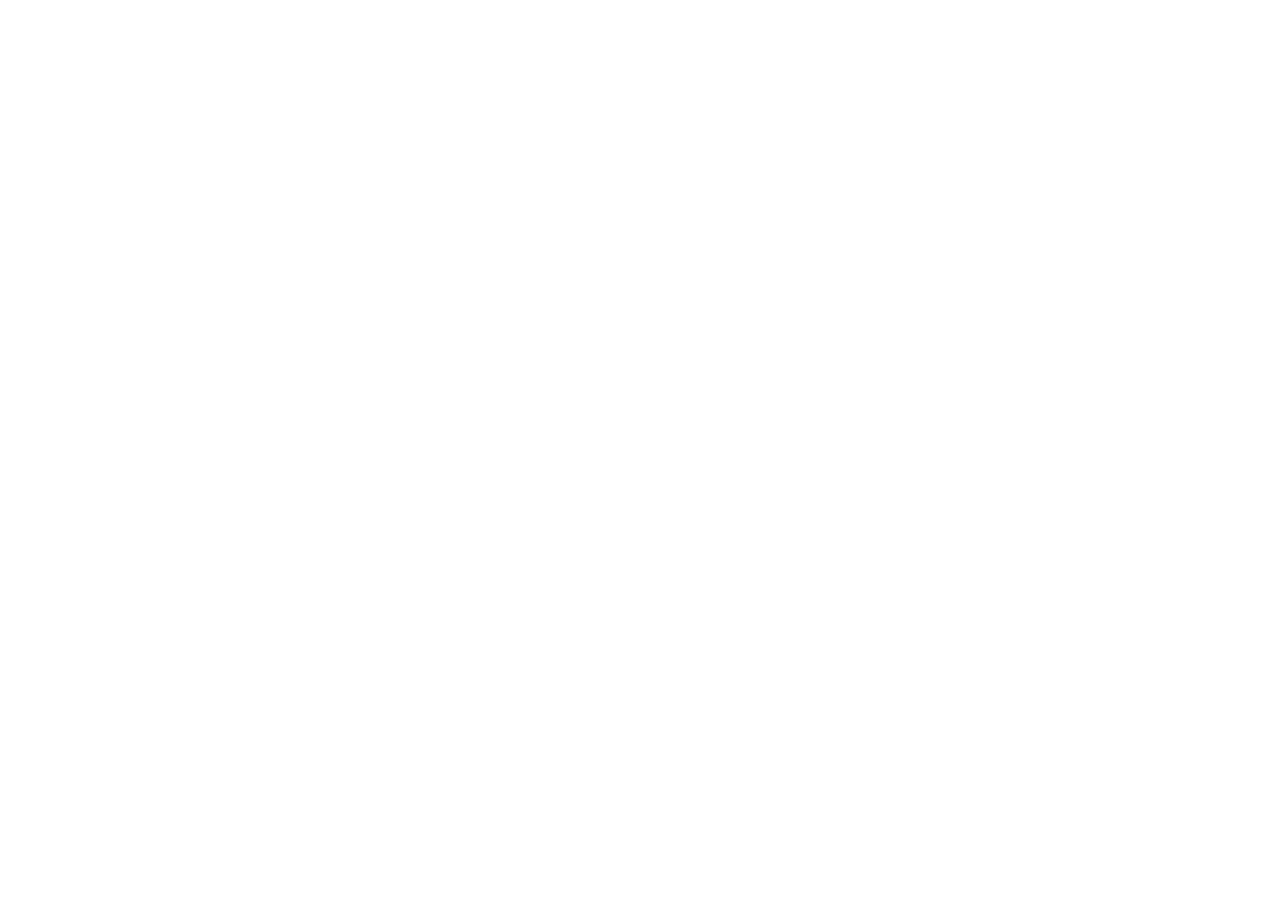
==== index.html @ b4daace6 "First commit" ====
<!DOCTYPE html>
<html lang="en">
<head>
    <meta charset="UTF-8">
    <title>Rabelo - Home</title>
    <style rel="stylesheets" type="text/css" src="public/stylesheets/style.css"></style>
</head>
<body>
    

    <script src="public/js/script.js"></script>
</body>
</html>
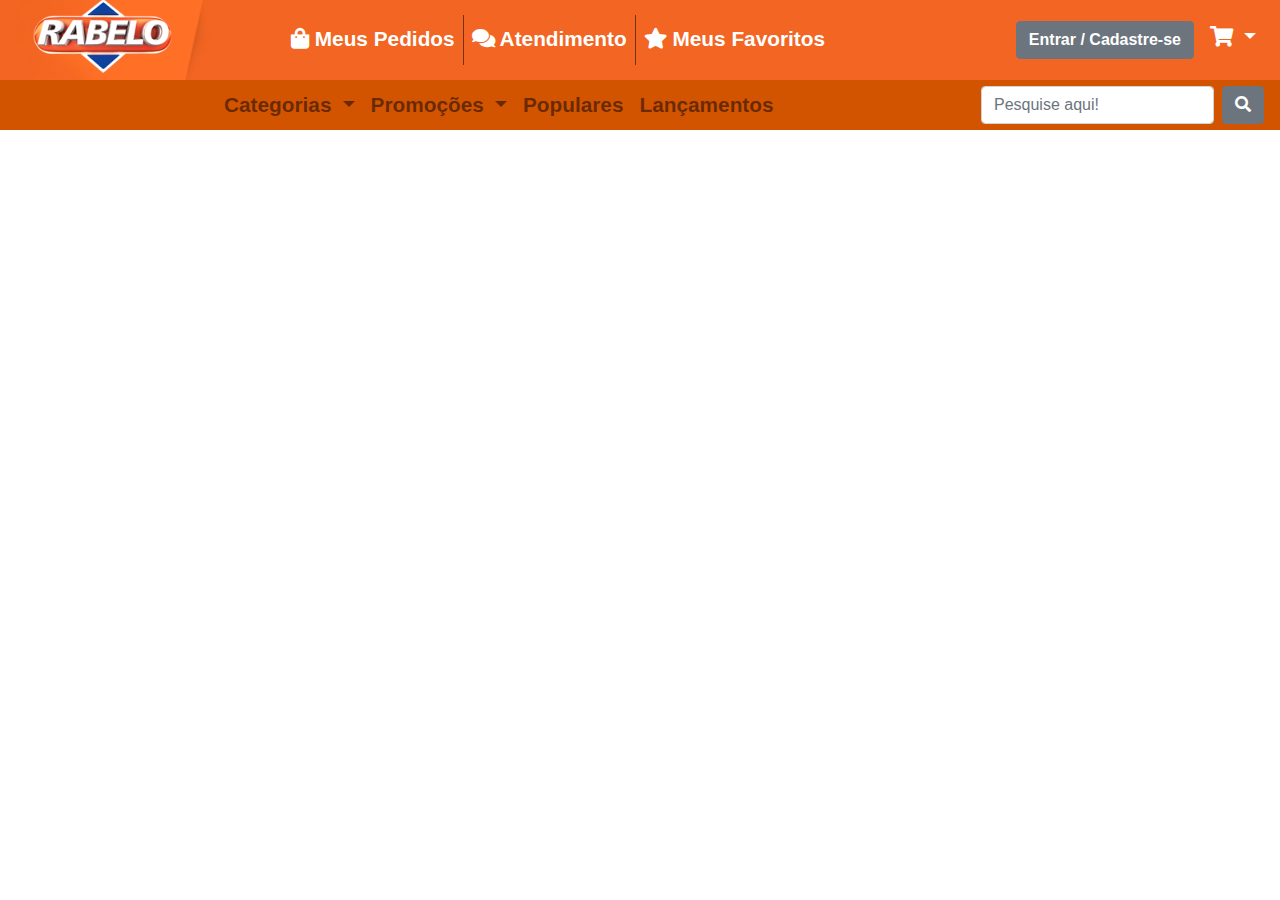
==== commit e7b7458c: "add header" ====
--- a/index.html
+++ b/index.html
@@ -1,13 +1,110 @@
 <!DOCTYPE html>
-<html lang="en">
+<html>
+
 <head>
-    <meta charset="UTF-8">
-    <title>Rabelo - Home</title>
-    <style rel="stylesheets" type="text/css" src="public/stylesheets/style.css"></style>
+  <meta charset="UTF-8">
+  <title>Rabelo</title>
+  <link rel="stylesheet" type="text/css" href="public/stylesheets/bootstrap.min.css" />
+  <link rel="stylesheet" type="text/css" href="public/stylesheets/style.css" />
+  <link href="public/images/awsome-icons/css/all.min.css" rel="stylesheet">
 </head>
+
 <body>
-    
 
-    <script src="public/js/script.js"></script>
+  <header>
+    <nav class="navbar navbar-expand-lg navbar-light rabelo-color">
+      <a class="navbar-brand" href="#"><img src="public/images/logo-rabelo.png" alt="Logo da Rabelo"
+          id="rabelo-logo"></a>
+      <button class="navbar-toggler" type="button" data-toggle="collapse" data-target="#navbarSupportedContent"
+        aria-controls="navbarSupportedContent" aria-expanded="false" aria-label="Toggle navigation">
+        <span class="navbar-toggler-icon"></span>
+      </button>
+
+      <div class="collapse navbar-collapse" id="navbarSupportedContent">
+        <ul class="navbar-nav mr-auto" id="header-nav-menu">
+          <li class="nav-item">
+            <a class="nav-link" href="#"><i class="fas fa-shopping-bag"></i> Meus Pedidos</a>
+          </li class="nav-item">
+          <div class="vertical-row"></div>
+          <li class="nav-item">
+            <a class="nav-link" href="#"><i class="fas fa-comments"></i> Atendimento</a>
+          </li>
+          <div class="vertical-row"></div>
+          <li class="nav-item">
+            <a class="nav-link" href="#"><i class="fas fa-star"></i> Meus Favoritos</a>
+          </li>
+        </ul>
+
+        <ul class="navbar-nav my-2 my-lg-0" id="header-nav-menu">
+          <li class="nav-item">
+            <a class="nav-link" href="#"><button type="button" class="btn btn-secondary"><b>Entrar /
+                  Cadastre-se</b></button></a>
+          </li>
+          <li class="nav-item dropdown">
+            <a class="nav-link dropdown-toggle" href="#" id="navbarDropdown" role="button" data-toggle="dropdown"
+              aria-haspopup="true" aria-expanded="false">
+              <i class="fas fa-shopping-cart"></i>
+            </a>
+            <div class="dropdown-menu p-4 text-muted dropdown-menu-lg-right" aria-labelledby="navbarDropdown"
+              id="cart-dropdown">
+              <p>Seu carrinho de compras está vazio!</p>
+            </div>
+          </li>
+          <li class="nav-item">
+          </li>
+        </ul>
+      </div>
+    </nav>
+
+    <nav class="navbar navbar-expand-lg navbar-light" id="sub-header">
+      <div class="collapse navbar-collapse" id="navbarSupportedContent">
+        <ul class="navbar-nav mr-auto">
+          <li class="nav-item">
+            <div id="space"></div>
+          </li>
+          <li class="nav-item dropdown">
+            <a class="nav-link dropdown-toggle" href="#" id="navbarDropdown" role="button" data-toggle="dropdown"
+              aria-haspopup="true" aria-expanded="false">
+              Categorias
+            </a>
+            <div class="dropdown-menu" aria-labelledby="navbarDropdown">
+              <a class="dropdown-item" href="#">Uma categoria</a>
+              <a class="dropdown-item" href="#">Outra categoria</a>
+              <a class="dropdown-item" href="#">Mais uma categoria</a>
+            </div>
+          </li>
+          <li class="nav-item dropdown">
+            <a class="nav-link dropdown-toggle" href="#" id="navbarDropdown" role="button" data-toggle="dropdown"
+              aria-haspopup="true" aria-expanded="false">
+              Promoções
+            </a>
+            <div class="dropdown-menu" aria-labelledby="navbarDropdown">
+              <a class="dropdown-item" href="#">Uma promoção</a>
+              <a class="dropdown-item" href="#">Outra promoção</a>
+              <a class="dropdown-item" href="#">Mais uma promoção</a>
+            </div>
+          </li>
+          <li class="nav-item">
+            <a href="#" class="nav-link">Populares</a>
+          </li>
+          <li class="nav-item">
+              <a href="#" class="nav-link">Lançamentos</a>
+          </li>
+          
+        </ul>
+        <form class="form-inline my-2 my-lg-0">
+          <input class="form-control mr-sm-2" type="search" placeholder="Pesquise aqui!" aria-label="Search">
+          <button class="btn btn-secondary my-2 my-sm-0" type="submit"><i class="fas fa-search"></i></button>
+        </form>
+      </div>
+    </nav>
+  </header>
+
+
+  <script src="public/js/jquery-3.4.1.min.js"></script>
+  <script src="public/js/popper.min.js"></script>
+  <script src="public/js/bootstrap.min.js"></script>
+  <script src="public/js/script.js"></script>
 </body>
+
 </html>--- a/public/stylesheets/style.css
+++ b/public/stylesheets/style.css
@@ -0,0 +1,40 @@
+.rabelo-color {
+    background-color: #F26522;
+}
+
+header nav {
+    height: 80px;
+}
+
+#sub-header {
+    height: 50px;
+    background-color: #D35400;
+}
+
+#rabelo-logo {
+    height: 80%;;
+    width: 80%;
+}
+
+header nav div ul li a {
+    font-size: 130%;
+    font-weight: bold;
+}
+
+#header-nav-menu li a, #header-nav-menu li i {
+    color: #ffffff;
+}
+
+.vertical-row {
+    height: 50px; /*Altura da linha*/
+    border-left: 1px solid #000000; /* Tamanho da linha.*/
+    opacity: 0.5;
+}
+
+#cart-dropdown {
+    width: 300%;
+}
+
+#space {
+    width: 200px;
+}--- a/public/images/awsome-icons/css/all.min.css
+++ b/public/images/awsome-icons/css/all.min.css
@@ -0,0 +1,5 @@
+/*!
+ * Font Awesome Free 5.8.2 by @fontawesome - https://fontawesome.com
+ * License - https://fontawesome.com/license/free (Icons: CC BY 4.0, Fonts: SIL OFL 1.1, Code: MIT License)
+ */
+.fa,.fab,.fal,.far,.fas{-moz-osx-font-smoothing:grayscale;-webkit-font-smoothing:antialiased;display:inline-block;font-style:normal;font-variant:normal;text-rendering:auto;line-height:1}.fa-lg{font-size:1.33333em;line-height:.75em;vertical-align:-.0667em}.fa-xs{font-size:.75em}.fa-sm{font-size:.875em}.fa-1x{font-size:1em}.fa-2x{font-size:2em}.fa-3x{font-size:3em}.fa-4x{font-size:4em}.fa-5x{font-size:5em}.fa-6x{font-size:6em}.fa-7x{font-size:7em}.fa-8x{font-size:8em}.fa-9x{font-size:9em}.fa-10x{font-size:10em}.fa-fw{text-align:center;width:1.25em}.fa-ul{list-style-type:none;margin-left:2.5em;padding-left:0}.fa-ul>li{position:relative}.fa-li{left:-2em;position:absolute;text-align:center;width:2em;line-height:inherit}.fa-border{border:.08em solid #eee;border-radius:.1em;padding:.2em .25em .15em}.fa-pull-left{float:left}.fa-pull-right{float:right}.fa.fa-pull-left,.fab.fa-pull-left,.fal.fa-pull-left,.far.fa-pull-left,.fas.fa-pull-left{margin-right:.3em}.fa.fa-pull-right,.fab.fa-pull-right,.fal.fa-pull-right,.far.fa-pull-right,.fas.fa-pull-right{margin-left:.3em}.fa-spin{animation:fa-spin 2s infinite linear}.fa-pulse{animation:fa-spin 1s infinite steps(8)}@keyframes fa-spin{0%{transform:rotate(0deg)}to{transform:rotate(1turn)}}.fa-rotate-90{-ms-filter:"progid:DXImageTransform.Microsoft.BasicImage(rotation=1)";transform:rotate(90deg)}.fa-rotate-180{-ms-filter:"progid:DXImageTransform.Microsoft.BasicImage(rotation=2)";transform:rotate(180deg)}.fa-rotate-270{-ms-filter:"progid:DXImageTransform.Microsoft.BasicImage(rotation=3)";transform:rotate(270deg)}.fa-flip-horizontal{-ms-filter:"progid:DXImageTransform.Microsoft.BasicImage(rotation=0, mirror=1)";transform:scaleX(-1)}.fa-flip-vertical{transform:scaleY(-1)}.fa-flip-both,.fa-flip-horizontal.fa-flip-vertical,.fa-flip-vertical{-ms-filter:"progid:DXImageTransform.Microsoft.BasicImage(rotation=2, mirror=1)"}.fa-flip-both,.fa-flip-horizontal.fa-flip-vertical{transform:scale(-1)}:root .fa-flip-both,:root .fa-flip-horizontal,:root .fa-flip-vertical,:root .fa-rotate-90,:root .fa-rotate-180,:root .fa-rotate-270{filter:none}.fa-stack{display:inline-block;height:2em;line-height:2em;position:relative;vertical-align:middle;width:2.5em}.fa-stack-1x,.fa-stack-2x{left:0;position:absolute;text-align:center;width:100%}.fa-stack-1x{line-height:inherit}.fa-stack-2x{font-size:2em}.fa-inverse{color:#fff}.fa-500px:before{content:"\f26e"}.fa-accessible-icon:before{content:"\f368"}.fa-accusoft:before{content:"\f369"}.fa-acquisitions-incorporated:before{content:"\f6af"}.fa-ad:before{content:"\f641"}.fa-address-book:before{content:"\f2b9"}.fa-address-card:before{content:"\f2bb"}.fa-adjust:before{content:"\f042"}.fa-adn:before{content:"\f170"}.fa-adobe:before{content:"\f778"}.fa-adversal:before{content:"\f36a"}.fa-affiliatetheme:before{content:"\f36b"}.fa-air-freshener:before{content:"\f5d0"}.fa-airbnb:before{content:"\f834"}.fa-algolia:before{content:"\f36c"}.fa-align-center:before{content:"\f037"}.fa-align-justify:before{content:"\f039"}.fa-align-left:before{content:"\f036"}.fa-align-right:before{content:"\f038"}.fa-alipay:before{content:"\f642"}.fa-allergies:before{content:"\f461"}.fa-amazon:before{content:"\f270"}.fa-amazon-pay:before{content:"\f42c"}.fa-ambulance:before{content:"\f0f9"}.fa-american-sign-language-interpreting:before{content:"\f2a3"}.fa-amilia:before{content:"\f36d"}.fa-anchor:before{content:"\f13d"}.fa-android:before{content:"\f17b"}.fa-angellist:before{content:"\f209"}.fa-angle-double-down:before{content:"\f103"}.fa-angle-double-left:before{content:"\f100"}.fa-angle-double-right:before{content:"\f101"}.fa-angle-double-up:before{content:"\f102"}.fa-angle-down:before{content:"\f107"}.fa-angle-left:before{content:"\f104"}.fa-angle-right:before{content:"\f105"}.fa-angle-up:before{content:"\f106"}.fa-angry:before{content:"\f556"}.fa-angrycreative:before{content:"\f36e"}.fa-angular:before{content:"\f420"}.fa-ankh:before{content:"\f644"}.fa-app-store:before{content:"\f36f"}.fa-app-store-ios:before{content:"\f370"}.fa-apper:before{content:"\f371"}.fa-apple:before{content:"\f179"}.fa-apple-alt:before{content:"\f5d1"}.fa-apple-pay:before{content:"\f415"}.fa-archive:before{content:"\f187"}.fa-archway:before{content:"\f557"}.fa-arrow-alt-circle-down:before{content:"\f358"}.fa-arrow-alt-circle-left:before{content:"\f359"}.fa-arrow-alt-circle-right:before{content:"\f35a"}.fa-arrow-alt-circle-up:before{content:"\f35b"}.fa-arrow-circle-down:before{content:"\f0ab"}.fa-arrow-circle-left:before{content:"\f0a8"}.fa-arrow-circle-right:before{content:"\f0a9"}.fa-arrow-circle-up:before{content:"\f0aa"}.fa-arrow-down:before{content:"\f063"}.fa-arrow-left:before{content:"\f060"}.fa-arrow-right:before{content:"\f061"}.fa-arrow-up:before{content:"\f062"}.fa-arrows-alt:before{content:"\f0b2"}.fa-arrows-alt-h:before{content:"\f337"}.fa-arrows-alt-v:before{content:"\f338"}.fa-artstation:before{content:"\f77a"}.fa-assistive-listening-systems:before{content:"\f2a2"}.fa-asterisk:before{content:"\f069"}.fa-asymmetrik:before{content:"\f372"}.fa-at:before{content:"\f1fa"}.fa-atlas:before{content:"\f558"}.fa-atlassian:before{content:"\f77b"}.fa-atom:before{content:"\f5d2"}.fa-audible:before{content:"\f373"}.fa-audio-description:before{content:"\f29e"}.fa-autoprefixer:before{content:"\f41c"}.fa-avianex:before{content:"\f374"}.fa-aviato:before{content:"\f421"}.fa-award:before{content:"\f559"}.fa-aws:before{content:"\f375"}.fa-baby:before{content:"\f77c"}.fa-baby-carriage:before{content:"\f77d"}.fa-backspace:before{content:"\f55a"}.fa-backward:before{content:"\f04a"}.fa-bacon:before{content:"\f7e5"}.fa-balance-scale:before{content:"\f24e"}.fa-ban:before{content:"\f05e"}.fa-band-aid:before{content:"\f462"}.fa-bandcamp:before{content:"\f2d5"}.fa-barcode:before{content:"\f02a"}.fa-bars:before{content:"\f0c9"}.fa-baseball-ball:before{content:"\f433"}.fa-basketball-ball:before{content:"\f434"}.fa-bath:before{content:"\f2cd"}.fa-battery-empty:before{content:"\f244"}.fa-battery-full:before{content:"\f240"}.fa-battery-half:before{content:"\f242"}.fa-battery-quarter:before{content:"\f243"}.fa-battery-three-quarters:before{content:"\f241"}.fa-battle-net:before{content:"\f835"}.fa-bed:before{content:"\f236"}.fa-beer:before{content:"\f0fc"}.fa-behance:before{content:"\f1b4"}.fa-behance-square:before{content:"\f1b5"}.fa-bell:before{content:"\f0f3"}.fa-bell-slash:before{content:"\f1f6"}.fa-bezier-curve:before{content:"\f55b"}.fa-bible:before{content:"\f647"}.fa-bicycle:before{content:"\f206"}.fa-bimobject:before{content:"\f378"}.fa-binoculars:before{content:"\f1e5"}.fa-biohazard:before{content:"\f780"}.fa-birthday-cake:before{content:"\f1fd"}.fa-bitbucket:before{content:"\f171"}.fa-bitcoin:before{content:"\f379"}.fa-bity:before{content:"\f37a"}.fa-black-tie:before{content:"\f27e"}.fa-blackberry:before{content:"\f37b"}.fa-blender:before{content:"\f517"}.fa-blender-phone:before{content:"\f6b6"}.fa-blind:before{content:"\f29d"}.fa-blog:before{content:"\f781"}.fa-blogger:before{content:"\f37c"}.fa-blogger-b:before{content:"\f37d"}.fa-bluetooth:before{content:"\f293"}.fa-bluetooth-b:before{content:"\f294"}.fa-bold:before{content:"\f032"}.fa-bolt:before{content:"\f0e7"}.fa-bomb:before{content:"\f1e2"}.fa-bone:before{content:"\f5d7"}.fa-bong:before{content:"\f55c"}.fa-book:before{content:"\f02d"}.fa-book-dead:before{content:"\f6b7"}.fa-book-medical:before{content:"\f7e6"}.fa-book-open:before{content:"\f518"}.fa-book-reader:before{content:"\f5da"}.fa-bookmark:before{content:"\f02e"}.fa-bootstrap:before{content:"\f836"}.fa-bowling-ball:before{content:"\f436"}.fa-box:before{content:"\f466"}.fa-box-open:before{content:"\f49e"}.fa-boxes:before{content:"\f468"}.fa-braille:before{content:"\f2a1"}.fa-brain:before{content:"\f5dc"}.fa-bread-slice:before{content:"\f7ec"}.fa-briefcase:before{content:"\f0b1"}.fa-briefcase-medical:before{content:"\f469"}.fa-broadcast-tower:before{content:"\f519"}.fa-broom:before{content:"\f51a"}.fa-brush:before{content:"\f55d"}.fa-btc:before{content:"\f15a"}.fa-buffer:before{content:"\f837"}.fa-bug:before{content:"\f188"}.fa-building:before{content:"\f1ad"}.fa-bullhorn:before{content:"\f0a1"}.fa-bullseye:before{content:"\f140"}.fa-burn:before{content:"\f46a"}.fa-buromobelexperte:before{content:"\f37f"}.fa-bus:before{content:"\f207"}.fa-bus-alt:before{content:"\f55e"}.fa-business-time:before{content:"\f64a"}.fa-buysellads:before{content:"\f20d"}.fa-calculator:before{content:"\f1ec"}.fa-calendar:before{content:"\f133"}.fa-calendar-alt:before{content:"\f073"}.fa-calendar-check:before{content:"\f274"}.fa-calendar-day:before{content:"\f783"}.fa-calendar-minus:before{content:"\f272"}.fa-calendar-plus:before{content:"\f271"}.fa-calendar-times:before{content:"\f273"}.fa-calendar-week:before{content:"\f784"}.fa-camera:before{content:"\f030"}.fa-camera-retro:before{content:"\f083"}.fa-campground:before{content:"\f6bb"}.fa-canadian-maple-leaf:before{content:"\f785"}.fa-candy-cane:before{content:"\f786"}.fa-cannabis:before{content:"\f55f"}.fa-capsules:before{content:"\f46b"}.fa-car:before{content:"\f1b9"}.fa-car-alt:before{content:"\f5de"}.fa-car-battery:before{content:"\f5df"}.fa-car-crash:before{content:"\f5e1"}.fa-car-side:before{content:"\f5e4"}.fa-caret-down:before{content:"\f0d7"}.fa-caret-left:before{content:"\f0d9"}.fa-caret-right:before{content:"\f0da"}.fa-caret-square-down:before{content:"\f150"}.fa-caret-square-left:before{content:"\f191"}.fa-caret-square-right:before{content:"\f152"}.fa-caret-square-up:before{content:"\f151"}.fa-caret-up:before{content:"\f0d8"}.fa-carrot:before{content:"\f787"}.fa-cart-arrow-down:before{content:"\f218"}.fa-cart-plus:before{content:"\f217"}.fa-cash-register:before{content:"\f788"}.fa-cat:before{content:"\f6be"}.fa-cc-amazon-pay:before{content:"\f42d"}.fa-cc-amex:before{content:"\f1f3"}.fa-cc-apple-pay:before{content:"\f416"}.fa-cc-diners-club:before{content:"\f24c"}.fa-cc-discover:before{content:"\f1f2"}.fa-cc-jcb:before{content:"\f24b"}.fa-cc-mastercard:before{content:"\f1f1"}.fa-cc-paypal:before{content:"\f1f4"}.fa-cc-stripe:before{content:"\f1f5"}.fa-cc-visa:before{content:"\f1f0"}.fa-centercode:before{content:"\f380"}.fa-centos:before{content:"\f789"}.fa-certificate:before{content:"\f0a3"}.fa-chair:before{content:"\f6c0"}.fa-chalkboard:before{content:"\f51b"}.fa-chalkboard-teacher:before{content:"\f51c"}.fa-charging-station:before{content:"\f5e7"}.fa-chart-area:before{content:"\f1fe"}.fa-chart-bar:before{content:"\f080"}.fa-chart-line:before{content:"\f201"}.fa-chart-pie:before{content:"\f200"}.fa-check:before{content:"\f00c"}.fa-check-circle:before{content:"\f058"}.fa-check-double:before{content:"\f560"}.fa-check-square:before{content:"\f14a"}.fa-cheese:before{content:"\f7ef"}.fa-chess:before{content:"\f439"}.fa-chess-bishop:before{content:"\f43a"}.fa-chess-board:before{content:"\f43c"}.fa-chess-king:before{content:"\f43f"}.fa-chess-knight:before{content:"\f441"}.fa-chess-pawn:before{content:"\f443"}.fa-chess-queen:before{content:"\f445"}.fa-chess-rook:before{content:"\f447"}.fa-chevron-circle-down:before{content:"\f13a"}.fa-chevron-circle-left:before{content:"\f137"}.fa-chevron-circle-right:before{content:"\f138"}.fa-chevron-circle-up:before{content:"\f139"}.fa-chevron-down:before{content:"\f078"}.fa-chevron-left:before{content:"\f053"}.fa-chevron-right:before{content:"\f054"}.fa-chevron-up:before{content:"\f077"}.fa-child:before{content:"\f1ae"}.fa-chrome:before{content:"\f268"}.fa-chromecast:before{content:"\f838"}.fa-church:before{content:"\f51d"}.fa-circle:before{content:"\f111"}.fa-circle-notch:before{content:"\f1ce"}.fa-city:before{content:"\f64f"}.fa-clinic-medical:before{content:"\f7f2"}.fa-clipboard:before{content:"\f328"}.fa-clipboard-check:before{content:"\f46c"}.fa-clipboard-list:before{content:"\f46d"}.fa-clock:before{content:"\f017"}.fa-clone:before{content:"\f24d"}.fa-closed-captioning:before{content:"\f20a"}.fa-cloud:before{content:"\f0c2"}.fa-cloud-download-alt:before{content:"\f381"}.fa-cloud-meatball:before{content:"\f73b"}.fa-cloud-moon:before{content:"\f6c3"}.fa-cloud-moon-rain:before{content:"\f73c"}.fa-cloud-rain:before{content:"\f73d"}.fa-cloud-showers-heavy:before{content:"\f740"}.fa-cloud-sun:before{content:"\f6c4"}.fa-cloud-sun-rain:before{content:"\f743"}.fa-cloud-upload-alt:before{content:"\f382"}.fa-cloudscale:before{content:"\f383"}.fa-cloudsmith:before{content:"\f384"}.fa-cloudversify:before{content:"\f385"}.fa-cocktail:before{content:"\f561"}.fa-code:before{content:"\f121"}.fa-code-branch:before{content:"\f126"}.fa-codepen:before{content:"\f1cb"}.fa-codiepie:before{content:"\f284"}.fa-coffee:before{content:"\f0f4"}.fa-cog:before{content:"\f013"}.fa-cogs:before{content:"\f085"}.fa-coins:before{content:"\f51e"}.fa-columns:before{content:"\f0db"}.fa-comment:before{content:"\f075"}.fa-comment-alt:before{content:"\f27a"}.fa-comment-dollar:before{content:"\f651"}.fa-comment-dots:before{content:"\f4ad"}.fa-comment-medical:before{content:"\f7f5"}.fa-comment-slash:before{content:"\f4b3"}.fa-comments:before{content:"\f086"}.fa-comments-dollar:before{content:"\f653"}.fa-compact-disc:before{content:"\f51f"}.fa-compass:before{content:"\f14e"}.fa-compress:before{content:"\f066"}.fa-compress-arrows-alt:before{content:"\f78c"}.fa-concierge-bell:before{content:"\f562"}.fa-confluence:before{content:"\f78d"}.fa-connectdevelop:before{content:"\f20e"}.fa-contao:before{content:"\f26d"}.fa-cookie:before{content:"\f563"}.fa-cookie-bite:before{content:"\f564"}.fa-copy:before{content:"\f0c5"}.fa-copyright:before{content:"\f1f9"}.fa-couch:before{content:"\f4b8"}.fa-cpanel:before{content:"\f388"}.fa-creative-commons:before{content:"\f25e"}.fa-creative-commons-by:before{content:"\f4e7"}.fa-creative-commons-nc:before{content:"\f4e8"}.fa-creative-commons-nc-eu:before{content:"\f4e9"}.fa-creative-commons-nc-jp:before{content:"\f4ea"}.fa-creative-commons-nd:before{content:"\f4eb"}.fa-creative-commons-pd:before{content:"\f4ec"}.fa-creative-commons-pd-alt:before{content:"\f4ed"}.fa-creative-commons-remix:before{content:"\f4ee"}.fa-creative-commons-sa:before{content:"\f4ef"}.fa-creative-commons-sampling:before{content:"\f4f0"}.fa-creative-commons-sampling-plus:before{content:"\f4f1"}.fa-creative-commons-share:before{content:"\f4f2"}.fa-creative-commons-zero:before{content:"\f4f3"}.fa-credit-card:before{content:"\f09d"}.fa-critical-role:before{content:"\f6c9"}.fa-crop:before{content:"\f125"}.fa-crop-alt:before{content:"\f565"}.fa-cross:before{content:"\f654"}.fa-crosshairs:before{content:"\f05b"}.fa-crow:before{content:"\f520"}.fa-crown:before{content:"\f521"}.fa-crutch:before{content:"\f7f7"}.fa-css3:before{content:"\f13c"}.fa-css3-alt:before{content:"\f38b"}.fa-cube:before{content:"\f1b2"}.fa-cubes:before{content:"\f1b3"}.fa-cut:before{content:"\f0c4"}.fa-cuttlefish:before{content:"\f38c"}.fa-d-and-d:before{content:"\f38d"}.fa-d-and-d-beyond:before{content:"\f6ca"}.fa-dashcube:before{content:"\f210"}.fa-database:before{content:"\f1c0"}.fa-deaf:before{content:"\f2a4"}.fa-delicious:before{content:"\f1a5"}.fa-democrat:before{content:"\f747"}.fa-deploydog:before{content:"\f38e"}.fa-deskpro:before{content:"\f38f"}.fa-desktop:before{content:"\f108"}.fa-dev:before{content:"\f6cc"}.fa-deviantart:before{content:"\f1bd"}.fa-dharmachakra:before{content:"\f655"}.fa-dhl:before{content:"\f790"}.fa-diagnoses:before{content:"\f470"}.fa-diaspora:before{content:"\f791"}.fa-dice:before{content:"\f522"}.fa-dice-d20:before{content:"\f6cf"}.fa-dice-d6:before{content:"\f6d1"}.fa-dice-five:before{content:"\f523"}.fa-dice-four:before{content:"\f524"}.fa-dice-one:before{content:"\f525"}.fa-dice-six:before{content:"\f526"}.fa-dice-three:before{content:"\f527"}.fa-dice-two:before{content:"\f528"}.fa-digg:before{content:"\f1a6"}.fa-digital-ocean:before{content:"\f391"}.fa-digital-tachograph:before{content:"\f566"}.fa-directions:before{content:"\f5eb"}.fa-discord:before{content:"\f392"}.fa-discourse:before{content:"\f393"}.fa-divide:before{content:"\f529"}.fa-dizzy:before{content:"\f567"}.fa-dna:before{content:"\f471"}.fa-dochub:before{content:"\f394"}.fa-docker:before{content:"\f395"}.fa-dog:before{content:"\f6d3"}.fa-dollar-sign:before{content:"\f155"}.fa-dolly:before{content:"\f472"}.fa-dolly-flatbed:before{content:"\f474"}.fa-donate:before{content:"\f4b9"}.fa-door-closed:before{content:"\f52a"}.fa-door-open:before{content:"\f52b"}.fa-dot-circle:before{content:"\f192"}.fa-dove:before{content:"\f4ba"}.fa-download:before{content:"\f019"}.fa-draft2digital:before{content:"\f396"}.fa-drafting-compass:before{content:"\f568"}.fa-dragon:before{content:"\f6d5"}.fa-draw-polygon:before{content:"\f5ee"}.fa-dribbble:before{content:"\f17d"}.fa-dribbble-square:before{content:"\f397"}.fa-dropbox:before{content:"\f16b"}.fa-drum:before{content:"\f569"}.fa-drum-steelpan:before{content:"\f56a"}.fa-drumstick-bite:before{content:"\f6d7"}.fa-drupal:before{content:"\f1a9"}.fa-dumbbell:before{content:"\f44b"}.fa-dumpster:before{content:"\f793"}.fa-dumpster-fire:before{content:"\f794"}.fa-dungeon:before{content:"\f6d9"}.fa-dyalog:before{content:"\f399"}.fa-earlybirds:before{content:"\f39a"}.fa-ebay:before{content:"\f4f4"}.fa-edge:before{content:"\f282"}.fa-edit:before{content:"\f044"}.fa-egg:before{content:"\f7fb"}.fa-eject:before{content:"\f052"}.fa-elementor:before{content:"\f430"}.fa-ellipsis-h:before{content:"\f141"}.fa-ellipsis-v:before{content:"\f142"}.fa-ello:before{content:"\f5f1"}.fa-ember:before{content:"\f423"}.fa-empire:before{content:"\f1d1"}.fa-envelope:before{content:"\f0e0"}.fa-envelope-open:before{content:"\f2b6"}.fa-envelope-open-text:before{content:"\f658"}.fa-envelope-square:before{content:"\f199"}.fa-envira:before{content:"\f299"}.fa-equals:before{content:"\f52c"}.fa-eraser:before{content:"\f12d"}.fa-erlang:before{content:"\f39d"}.fa-ethereum:before{content:"\f42e"}.fa-ethernet:before{content:"\f796"}.fa-etsy:before{content:"\f2d7"}.fa-euro-sign:before{content:"\f153"}.fa-evernote:before{content:"\f839"}.fa-exchange-alt:before{content:"\f362"}.fa-exclamation:before{content:"\f12a"}.fa-exclamation-circle:before{content:"\f06a"}.fa-exclamation-triangle:before{content:"\f071"}.fa-expand:before{content:"\f065"}.fa-expand-arrows-alt:before{content:"\f31e"}.fa-expeditedssl:before{content:"\f23e"}.fa-external-link-alt:before{content:"\f35d"}.fa-external-link-square-alt:before{content:"\f360"}.fa-eye:before{content:"\f06e"}.fa-eye-dropper:before{content:"\f1fb"}.fa-eye-slash:before{content:"\f070"}.fa-facebook:before{content:"\f09a"}.fa-facebook-f:before{content:"\f39e"}.fa-facebook-messenger:before{content:"\f39f"}.fa-facebook-square:before{content:"\f082"}.fa-fantasy-flight-games:before{content:"\f6dc"}.fa-fast-backward:before{content:"\f049"}.fa-fast-forward:before{content:"\f050"}.fa-fax:before{content:"\f1ac"}.fa-feather:before{content:"\f52d"}.fa-feather-alt:before{content:"\f56b"}.fa-fedex:before{content:"\f797"}.fa-fedora:before{content:"\f798"}.fa-female:before{content:"\f182"}.fa-fighter-jet:before{content:"\f0fb"}.fa-figma:before{content:"\f799"}.fa-file:before{content:"\f15b"}.fa-file-alt:before{content:"\f15c"}.fa-file-archive:before{content:"\f1c6"}.fa-file-audio:before{content:"\f1c7"}.fa-file-code:before{content:"\f1c9"}.fa-file-contract:before{content:"\f56c"}.fa-file-csv:before{content:"\f6dd"}.fa-file-download:before{content:"\f56d"}.fa-file-excel:before{content:"\f1c3"}.fa-file-export:before{content:"\f56e"}.fa-file-image:before{content:"\f1c5"}.fa-file-import:before{content:"\f56f"}.fa-file-invoice:before{content:"\f570"}.fa-file-invoice-dollar:before{content:"\f571"}.fa-file-medical:before{content:"\f477"}.fa-file-medical-alt:before{content:"\f478"}.fa-file-pdf:before{content:"\f1c1"}.fa-file-powerpoint:before{content:"\f1c4"}.fa-file-prescription:before{content:"\f572"}.fa-file-signature:before{content:"\f573"}.fa-file-upload:before{content:"\f574"}.fa-file-video:before{content:"\f1c8"}.fa-file-word:before{content:"\f1c2"}.fa-fill:before{content:"\f575"}.fa-fill-drip:before{content:"\f576"}.fa-film:before{content:"\f008"}.fa-filter:before{content:"\f0b0"}.fa-fingerprint:before{content:"\f577"}.fa-fire:before{content:"\f06d"}.fa-fire-alt:before{content:"\f7e4"}.fa-fire-extinguisher:before{content:"\f134"}.fa-firefox:before{content:"\f269"}.fa-first-aid:before{content:"\f479"}.fa-first-order:before{content:"\f2b0"}.fa-first-order-alt:before{content:"\f50a"}.fa-firstdraft:before{content:"\f3a1"}.fa-fish:before{content:"\f578"}.fa-fist-raised:before{content:"\f6de"}.fa-flag:before{content:"\f024"}.fa-flag-checkered:before{content:"\f11e"}.fa-flag-usa:before{content:"\f74d"}.fa-flask:before{content:"\f0c3"}.fa-flickr:before{content:"\f16e"}.fa-flipboard:before{content:"\f44d"}.fa-flushed:before{content:"\f579"}.fa-fly:before{content:"\f417"}.fa-folder:before{content:"\f07b"}.fa-folder-minus:before{content:"\f65d"}.fa-folder-open:before{content:"\f07c"}.fa-folder-plus:before{content:"\f65e"}.fa-font:before{content:"\f031"}.fa-font-awesome:before{content:"\f2b4"}.fa-font-awesome-alt:before{content:"\f35c"}.fa-font-awesome-flag:before{content:"\f425"}.fa-font-awesome-logo-full:before{content:"\f4e6"}.fa-fonticons:before{content:"\f280"}.fa-fonticons-fi:before{content:"\f3a2"}.fa-football-ball:before{content:"\f44e"}.fa-fort-awesome:before{content:"\f286"}.fa-fort-awesome-alt:before{content:"\f3a3"}.fa-forumbee:before{content:"\f211"}.fa-forward:before{content:"\f04e"}.fa-foursquare:before{content:"\f180"}.fa-free-code-camp:before{content:"\f2c5"}.fa-freebsd:before{content:"\f3a4"}.fa-frog:before{content:"\f52e"}.fa-frown:before{content:"\f119"}.fa-frown-open:before{content:"\f57a"}.fa-fulcrum:before{content:"\f50b"}.fa-funnel-dollar:before{content:"\f662"}.fa-futbol:before{content:"\f1e3"}.fa-galactic-republic:before{content:"\f50c"}.fa-galactic-senate:before{content:"\f50d"}.fa-gamepad:before{content:"\f11b"}.fa-gas-pump:before{content:"\f52f"}.fa-gavel:before{content:"\f0e3"}.fa-gem:before{content:"\f3a5"}.fa-genderless:before{content:"\f22d"}.fa-get-pocket:before{content:"\f265"}.fa-gg:before{content:"\f260"}.fa-gg-circle:before{content:"\f261"}.fa-ghost:before{content:"\f6e2"}.fa-gift:before{content:"\f06b"}.fa-gifts:before{content:"\f79c"}.fa-git:before{content:"\f1d3"}.fa-git-alt:before{content:"\f841"}.fa-git-square:before{content:"\f1d2"}.fa-github:before{content:"\f09b"}.fa-github-alt:before{content:"\f113"}.fa-github-square:before{content:"\f092"}.fa-gitkraken:before{content:"\f3a6"}.fa-gitlab:before{content:"\f296"}.fa-gitter:before{content:"\f426"}.fa-glass-cheers:before{content:"\f79f"}.fa-glass-martini:before{content:"\f000"}.fa-glass-martini-alt:before{content:"\f57b"}.fa-glass-whiskey:before{content:"\f7a0"}.fa-glasses:before{content:"\f530"}.fa-glide:before{content:"\f2a5"}.fa-glide-g:before{content:"\f2a6"}.fa-globe:before{content:"\f0ac"}.fa-globe-africa:before{content:"\f57c"}.fa-globe-americas:before{content:"\f57d"}.fa-globe-asia:before{content:"\f57e"}.fa-globe-europe:before{content:"\f7a2"}.fa-gofore:before{content:"\f3a7"}.fa-golf-ball:before{content:"\f450"}.fa-goodreads:before{content:"\f3a8"}.fa-goodreads-g:before{content:"\f3a9"}.fa-google:before{content:"\f1a0"}.fa-google-drive:before{content:"\f3aa"}.fa-google-play:before{content:"\f3ab"}.fa-google-plus:before{content:"\f2b3"}.fa-google-plus-g:before{content:"\f0d5"}.fa-google-plus-square:before{content:"\f0d4"}.fa-google-wallet:before{content:"\f1ee"}.fa-gopuram:before{content:"\f664"}.fa-graduation-cap:before{content:"\f19d"}.fa-gratipay:before{content:"\f184"}.fa-grav:before{content:"\f2d6"}.fa-greater-than:before{content:"\f531"}.fa-greater-than-equal:before{content:"\f532"}.fa-grimace:before{content:"\f57f"}.fa-grin:before{content:"\f580"}.fa-grin-alt:before{content:"\f581"}.fa-grin-beam:before{content:"\f582"}.fa-grin-beam-sweat:before{content:"\f583"}.fa-grin-hearts:before{content:"\f584"}.fa-grin-squint:before{content:"\f585"}.fa-grin-squint-tears:before{content:"\f586"}.fa-grin-stars:before{content:"\f587"}.fa-grin-tears:before{content:"\f588"}.fa-grin-tongue:before{content:"\f589"}.fa-grin-tongue-squint:before{content:"\f58a"}.fa-grin-tongue-wink:before{content:"\f58b"}.fa-grin-wink:before{content:"\f58c"}.fa-grip-horizontal:before{content:"\f58d"}.fa-grip-lines:before{content:"\f7a4"}.fa-grip-lines-vertical:before{content:"\f7a5"}.fa-grip-vertical:before{content:"\f58e"}.fa-gripfire:before{content:"\f3ac"}.fa-grunt:before{content:"\f3ad"}.fa-guitar:before{content:"\f7a6"}.fa-gulp:before{content:"\f3ae"}.fa-h-square:before{content:"\f0fd"}.fa-hacker-news:before{content:"\f1d4"}.fa-hacker-news-square:before{content:"\f3af"}.fa-hackerrank:before{content:"\f5f7"}.fa-hamburger:before{content:"\f805"}.fa-hammer:before{content:"\f6e3"}.fa-hamsa:before{content:"\f665"}.fa-hand-holding:before{content:"\f4bd"}.fa-hand-holding-heart:before{content:"\f4be"}.fa-hand-holding-usd:before{content:"\f4c0"}.fa-hand-lizard:before{content:"\f258"}.fa-hand-middle-finger:before{content:"\f806"}.fa-hand-paper:before{content:"\f256"}.fa-hand-peace:before{content:"\f25b"}.fa-hand-point-down:before{content:"\f0a7"}.fa-hand-point-left:before{content:"\f0a5"}.fa-hand-point-right:before{content:"\f0a4"}.fa-hand-point-up:before{content:"\f0a6"}.fa-hand-pointer:before{content:"\f25a"}.fa-hand-rock:before{content:"\f255"}.fa-hand-scissors:before{content:"\f257"}.fa-hand-spock:before{content:"\f259"}.fa-hands:before{content:"\f4c2"}.fa-hands-helping:before{content:"\f4c4"}.fa-handshake:before{content:"\f2b5"}.fa-hanukiah:before{content:"\f6e6"}.fa-hard-hat:before{content:"\f807"}.fa-hashtag:before{content:"\f292"}.fa-hat-wizard:before{content:"\f6e8"}.fa-haykal:before{content:"\f666"}.fa-hdd:before{content:"\f0a0"}.fa-heading:before{content:"\f1dc"}.fa-headphones:before{content:"\f025"}.fa-headphones-alt:before{content:"\f58f"}.fa-headset:before{content:"\f590"}.fa-heart:before{content:"\f004"}.fa-heart-broken:before{content:"\f7a9"}.fa-heartbeat:before{content:"\f21e"}.fa-helicopter:before{content:"\f533"}.fa-highlighter:before{content:"\f591"}.fa-hiking:before{content:"\f6ec"}.fa-hippo:before{content:"\f6ed"}.fa-hips:before{content:"\f452"}.fa-hire-a-helper:before{content:"\f3b0"}.fa-history:before{content:"\f1da"}.fa-hockey-puck:before{content:"\f453"}.fa-holly-berry:before{content:"\f7aa"}.fa-home:before{content:"\f015"}.fa-hooli:before{content:"\f427"}.fa-hornbill:before{content:"\f592"}.fa-horse:before{content:"\f6f0"}.fa-horse-head:before{content:"\f7ab"}.fa-hospital:before{content:"\f0f8"}.fa-hospital-alt:before{content:"\f47d"}.fa-hospital-symbol:before{content:"\f47e"}.fa-hot-tub:before{content:"\f593"}.fa-hotdog:before{content:"\f80f"}.fa-hotel:before{content:"\f594"}.fa-hotjar:before{content:"\f3b1"}.fa-hourglass:before{content:"\f254"}.fa-hourglass-end:before{content:"\f253"}.fa-hourglass-half:before{content:"\f252"}.fa-hourglass-start:before{content:"\f251"}.fa-house-damage:before{content:"\f6f1"}.fa-houzz:before{content:"\f27c"}.fa-hryvnia:before{content:"\f6f2"}.fa-html5:before{content:"\f13b"}.fa-hubspot:before{content:"\f3b2"}.fa-i-cursor:before{content:"\f246"}.fa-ice-cream:before{content:"\f810"}.fa-icicles:before{content:"\f7ad"}.fa-id-badge:before{content:"\f2c1"}.fa-id-card:before{content:"\f2c2"}.fa-id-card-alt:before{content:"\f47f"}.fa-igloo:before{content:"\f7ae"}.fa-image:before{content:"\f03e"}.fa-images:before{content:"\f302"}.fa-imdb:before{content:"\f2d8"}.fa-inbox:before{content:"\f01c"}.fa-indent:before{content:"\f03c"}.fa-industry:before{content:"\f275"}.fa-infinity:before{content:"\f534"}.fa-info:before{content:"\f129"}.fa-info-circle:before{content:"\f05a"}.fa-instagram:before{content:"\f16d"}.fa-intercom:before{content:"\f7af"}.fa-internet-explorer:before{content:"\f26b"}.fa-invision:before{content:"\f7b0"}.fa-ioxhost:before{content:"\f208"}.fa-italic:before{content:"\f033"}.fa-itch-io:before{content:"\f83a"}.fa-itunes:before{content:"\f3b4"}.fa-itunes-note:before{content:"\f3b5"}.fa-java:before{content:"\f4e4"}.fa-jedi:before{content:"\f669"}.fa-jedi-order:before{content:"\f50e"}.fa-jenkins:before{content:"\f3b6"}.fa-jira:before{content:"\f7b1"}.fa-joget:before{content:"\f3b7"}.fa-joint:before{content:"\f595"}.fa-joomla:before{content:"\f1aa"}.fa-journal-whills:before{content:"\f66a"}.fa-js:before{content:"\f3b8"}.fa-js-square:before{content:"\f3b9"}.fa-jsfiddle:before{content:"\f1cc"}.fa-kaaba:before{content:"\f66b"}.fa-kaggle:before{content:"\f5fa"}.fa-key:before{content:"\f084"}.fa-keybase:before{content:"\f4f5"}.fa-keyboard:before{content:"\f11c"}.fa-keycdn:before{content:"\f3ba"}.fa-khanda:before{content:"\f66d"}.fa-kickstarter:before{content:"\f3bb"}.fa-kickstarter-k:before{content:"\f3bc"}.fa-kiss:before{content:"\f596"}.fa-kiss-beam:before{content:"\f597"}.fa-kiss-wink-heart:before{content:"\f598"}.fa-kiwi-bird:before{content:"\f535"}.fa-korvue:before{content:"\f42f"}.fa-landmark:before{content:"\f66f"}.fa-language:before{content:"\f1ab"}.fa-laptop:before{content:"\f109"}.fa-laptop-code:before{content:"\f5fc"}.fa-laptop-medical:before{content:"\f812"}.fa-laravel:before{content:"\f3bd"}.fa-lastfm:before{content:"\f202"}.fa-lastfm-square:before{content:"\f203"}.fa-laugh:before{content:"\f599"}.fa-laugh-beam:before{content:"\f59a"}.fa-laugh-squint:before{content:"\f59b"}.fa-laugh-wink:before{content:"\f59c"}.fa-layer-group:before{content:"\f5fd"}.fa-leaf:before{content:"\f06c"}.fa-leanpub:before{content:"\f212"}.fa-lemon:before{content:"\f094"}.fa-less:before{content:"\f41d"}.fa-less-than:before{content:"\f536"}.fa-less-than-equal:before{content:"\f537"}.fa-level-down-alt:before{content:"\f3be"}.fa-level-up-alt:before{content:"\f3bf"}.fa-life-ring:before{content:"\f1cd"}.fa-lightbulb:before{content:"\f0eb"}.fa-line:before{content:"\f3c0"}.fa-link:before{content:"\f0c1"}.fa-linkedin:before{content:"\f08c"}.fa-linkedin-in:before{content:"\f0e1"}.fa-linode:before{content:"\f2b8"}.fa-linux:before{content:"\f17c"}.fa-lira-sign:before{content:"\f195"}.fa-list:before{content:"\f03a"}.fa-list-alt:before{content:"\f022"}.fa-list-ol:before{content:"\f0cb"}.fa-list-ul:before{content:"\f0ca"}.fa-location-arrow:before{content:"\f124"}.fa-lock:before{content:"\f023"}.fa-lock-open:before{content:"\f3c1"}.fa-long-arrow-alt-down:before{content:"\f309"}.fa-long-arrow-alt-left:before{content:"\f30a"}.fa-long-arrow-alt-right:before{content:"\f30b"}.fa-long-arrow-alt-up:before{content:"\f30c"}.fa-low-vision:before{content:"\f2a8"}.fa-luggage-cart:before{content:"\f59d"}.fa-lyft:before{content:"\f3c3"}.fa-magento:before{content:"\f3c4"}.fa-magic:before{content:"\f0d0"}.fa-magnet:before{content:"\f076"}.fa-mail-bulk:before{content:"\f674"}.fa-mailchimp:before{content:"\f59e"}.fa-male:before{content:"\f183"}.fa-mandalorian:before{content:"\f50f"}.fa-map:before{content:"\f279"}.fa-map-marked:before{content:"\f59f"}.fa-map-marked-alt:before{content:"\f5a0"}.fa-map-marker:before{content:"\f041"}.fa-map-marker-alt:before{content:"\f3c5"}.fa-map-pin:before{content:"\f276"}.fa-map-signs:before{content:"\f277"}.fa-markdown:before{content:"\f60f"}.fa-marker:before{content:"\f5a1"}.fa-mars:before{content:"\f222"}.fa-mars-double:before{content:"\f227"}.fa-mars-stroke:before{content:"\f229"}.fa-mars-stroke-h:before{content:"\f22b"}.fa-mars-stroke-v:before{content:"\f22a"}.fa-mask:before{content:"\f6fa"}.fa-mastodon:before{content:"\f4f6"}.fa-maxcdn:before{content:"\f136"}.fa-medal:before{content:"\f5a2"}.fa-medapps:before{content:"\f3c6"}.fa-medium:before{content:"\f23a"}.fa-medium-m:before{content:"\f3c7"}.fa-medkit:before{content:"\f0fa"}.fa-medrt:before{content:"\f3c8"}.fa-meetup:before{content:"\f2e0"}.fa-megaport:before{content:"\f5a3"}.fa-meh:before{content:"\f11a"}.fa-meh-blank:before{content:"\f5a4"}.fa-meh-rolling-eyes:before{content:"\f5a5"}.fa-memory:before{content:"\f538"}.fa-mendeley:before{content:"\f7b3"}.fa-menorah:before{content:"\f676"}.fa-mercury:before{content:"\f223"}.fa-meteor:before{content:"\f753"}.fa-microchip:before{content:"\f2db"}.fa-microphone:before{content:"\f130"}.fa-microphone-alt:before{content:"\f3c9"}.fa-microphone-alt-slash:before{content:"\f539"}.fa-microphone-slash:before{content:"\f131"}.fa-microscope:before{content:"\f610"}.fa-microsoft:before{content:"\f3ca"}.fa-minus:before{content:"\f068"}.fa-minus-circle:before{content:"\f056"}.fa-minus-square:before{content:"\f146"}.fa-mitten:before{content:"\f7b5"}.fa-mix:before{content:"\f3cb"}.fa-mixcloud:before{content:"\f289"}.fa-mizuni:before{content:"\f3cc"}.fa-mobile:before{content:"\f10b"}.fa-mobile-alt:before{content:"\f3cd"}.fa-modx:before{content:"\f285"}.fa-monero:before{content:"\f3d0"}.fa-money-bill:before{content:"\f0d6"}.fa-money-bill-alt:before{content:"\f3d1"}.fa-money-bill-wave:before{content:"\f53a"}.fa-money-bill-wave-alt:before{content:"\f53b"}.fa-money-check:before{content:"\f53c"}.fa-money-check-alt:before{content:"\f53d"}.fa-monument:before{content:"\f5a6"}.fa-moon:before{content:"\f186"}.fa-mortar-pestle:before{content:"\f5a7"}.fa-mosque:before{content:"\f678"}.fa-motorcycle:before{content:"\f21c"}.fa-mountain:before{content:"\f6fc"}.fa-mouse-pointer:before{content:"\f245"}.fa-mug-hot:before{content:"\f7b6"}.fa-music:before{content:"\f001"}.fa-napster:before{content:"\f3d2"}.fa-neos:before{content:"\f612"}.fa-network-wired:before{content:"\f6ff"}.fa-neuter:before{content:"\f22c"}.fa-newspaper:before{content:"\f1ea"}.fa-nimblr:before{content:"\f5a8"}.fa-nintendo-switch:before{content:"\f418"}.fa-node:before{content:"\f419"}.fa-node-js:before{content:"\f3d3"}.fa-not-equal:before{content:"\f53e"}.fa-notes-medical:before{content:"\f481"}.fa-npm:before{content:"\f3d4"}.fa-ns8:before{content:"\f3d5"}.fa-nutritionix:before{content:"\f3d6"}.fa-object-group:before{content:"\f247"}.fa-object-ungroup:before{content:"\f248"}.fa-odnoklassniki:before{content:"\f263"}.fa-odnoklassniki-square:before{content:"\f264"}.fa-oil-can:before{content:"\f613"}.fa-old-republic:before{content:"\f510"}.fa-om:before{content:"\f679"}.fa-opencart:before{content:"\f23d"}.fa-openid:before{content:"\f19b"}.fa-opera:before{content:"\f26a"}.fa-optin-monster:before{content:"\f23c"}.fa-osi:before{content:"\f41a"}.fa-otter:before{content:"\f700"}.fa-outdent:before{content:"\f03b"}.fa-page4:before{content:"\f3d7"}.fa-pagelines:before{content:"\f18c"}.fa-pager:before{content:"\f815"}.fa-paint-brush:before{content:"\f1fc"}.fa-paint-roller:before{content:"\f5aa"}.fa-palette:before{content:"\f53f"}.fa-palfed:before{content:"\f3d8"}.fa-pallet:before{content:"\f482"}.fa-paper-plane:before{content:"\f1d8"}.fa-paperclip:before{content:"\f0c6"}.fa-parachute-box:before{content:"\f4cd"}.fa-paragraph:before{content:"\f1dd"}.fa-parking:before{content:"\f540"}.fa-passport:before{content:"\f5ab"}.fa-pastafarianism:before{content:"\f67b"}.fa-paste:before{content:"\f0ea"}.fa-patreon:before{content:"\f3d9"}.fa-pause:before{content:"\f04c"}.fa-pause-circle:before{content:"\f28b"}.fa-paw:before{content:"\f1b0"}.fa-paypal:before{content:"\f1ed"}.fa-peace:before{content:"\f67c"}.fa-pen:before{content:"\f304"}.fa-pen-alt:before{content:"\f305"}.fa-pen-fancy:before{content:"\f5ac"}.fa-pen-nib:before{content:"\f5ad"}.fa-pen-square:before{content:"\f14b"}.fa-pencil-alt:before{content:"\f303"}.fa-pencil-ruler:before{content:"\f5ae"}.fa-penny-arcade:before{content:"\f704"}.fa-people-carry:before{content:"\f4ce"}.fa-pepper-hot:before{content:"\f816"}.fa-percent:before{content:"\f295"}.fa-percentage:before{content:"\f541"}.fa-periscope:before{content:"\f3da"}.fa-person-booth:before{content:"\f756"}.fa-phabricator:before{content:"\f3db"}.fa-phoenix-framework:before{content:"\f3dc"}.fa-phoenix-squadron:before{content:"\f511"}.fa-phone:before{content:"\f095"}.fa-phone-slash:before{content:"\f3dd"}.fa-phone-square:before{content:"\f098"}.fa-phone-volume:before{content:"\f2a0"}.fa-php:before{content:"\f457"}.fa-pied-piper:before{content:"\f2ae"}.fa-pied-piper-alt:before{content:"\f1a8"}.fa-pied-piper-hat:before{content:"\f4e5"}.fa-pied-piper-pp:before{content:"\f1a7"}.fa-piggy-bank:before{content:"\f4d3"}.fa-pills:before{content:"\f484"}.fa-pinterest:before{content:"\f0d2"}.fa-pinterest-p:before{content:"\f231"}.fa-pinterest-square:before{content:"\f0d3"}.fa-pizza-slice:before{content:"\f818"}.fa-place-of-worship:before{content:"\f67f"}.fa-plane:before{content:"\f072"}.fa-plane-arrival:before{content:"\f5af"}.fa-plane-departure:before{content:"\f5b0"}.fa-play:before{content:"\f04b"}.fa-play-circle:before{content:"\f144"}.fa-playstation:before{content:"\f3df"}.fa-plug:before{content:"\f1e6"}.fa-plus:before{content:"\f067"}.fa-plus-circle:before{content:"\f055"}.fa-plus-square:before{content:"\f0fe"}.fa-podcast:before{content:"\f2ce"}.fa-poll:before{content:"\f681"}.fa-poll-h:before{content:"\f682"}.fa-poo:before{content:"\f2fe"}.fa-poo-storm:before{content:"\f75a"}.fa-poop:before{content:"\f619"}.fa-portrait:before{content:"\f3e0"}.fa-pound-sign:before{content:"\f154"}.fa-power-off:before{content:"\f011"}.fa-pray:before{content:"\f683"}.fa-praying-hands:before{content:"\f684"}.fa-prescription:before{content:"\f5b1"}.fa-prescription-bottle:before{content:"\f485"}.fa-prescription-bottle-alt:before{content:"\f486"}.fa-print:before{content:"\f02f"}.fa-procedures:before{content:"\f487"}.fa-product-hunt:before{content:"\f288"}.fa-project-diagram:before{content:"\f542"}.fa-pushed:before{content:"\f3e1"}.fa-puzzle-piece:before{content:"\f12e"}.fa-python:before{content:"\f3e2"}.fa-qq:before{content:"\f1d6"}.fa-qrcode:before{content:"\f029"}.fa-question:before{content:"\f128"}.fa-question-circle:before{content:"\f059"}.fa-quidditch:before{content:"\f458"}.fa-quinscape:before{content:"\f459"}.fa-quora:before{content:"\f2c4"}.fa-quote-left:before{content:"\f10d"}.fa-quote-right:before{content:"\f10e"}.fa-quran:before{content:"\f687"}.fa-r-project:before{content:"\f4f7"}.fa-radiation:before{content:"\f7b9"}.fa-radiation-alt:before{content:"\f7ba"}.fa-rainbow:before{content:"\f75b"}.fa-random:before{content:"\f074"}.fa-raspberry-pi:before{content:"\f7bb"}.fa-ravelry:before{content:"\f2d9"}.fa-react:before{content:"\f41b"}.fa-reacteurope:before{content:"\f75d"}.fa-readme:before{content:"\f4d5"}.fa-rebel:before{content:"\f1d0"}.fa-receipt:before{content:"\f543"}.fa-recycle:before{content:"\f1b8"}.fa-red-river:before{content:"\f3e3"}.fa-reddit:before{content:"\f1a1"}.fa-reddit-alien:before{content:"\f281"}.fa-reddit-square:before{content:"\f1a2"}.fa-redhat:before{content:"\f7bc"}.fa-redo:before{content:"\f01e"}.fa-redo-alt:before{content:"\f2f9"}.fa-registered:before{content:"\f25d"}.fa-renren:before{content:"\f18b"}.fa-reply:before{content:"\f3e5"}.fa-reply-all:before{content:"\f122"}.fa-replyd:before{content:"\f3e6"}.fa-republican:before{content:"\f75e"}.fa-researchgate:before{content:"\f4f8"}.fa-resolving:before{content:"\f3e7"}.fa-restroom:before{content:"\f7bd"}.fa-retweet:before{content:"\f079"}.fa-rev:before{content:"\f5b2"}.fa-ribbon:before{content:"\f4d6"}.fa-ring:before{content:"\f70b"}.fa-road:before{content:"\f018"}.fa-robot:before{content:"\f544"}.fa-rocket:before{content:"\f135"}.fa-rocketchat:before{content:"\f3e8"}.fa-rockrms:before{content:"\f3e9"}.fa-route:before{content:"\f4d7"}.fa-rss:before{content:"\f09e"}.fa-rss-square:before{content:"\f143"}.fa-ruble-sign:before{content:"\f158"}.fa-ruler:before{content:"\f545"}.fa-ruler-combined:before{content:"\f546"}.fa-ruler-horizontal:before{content:"\f547"}.fa-ruler-vertical:before{content:"\f548"}.fa-running:before{content:"\f70c"}.fa-rupee-sign:before{content:"\f156"}.fa-sad-cry:before{content:"\f5b3"}.fa-sad-tear:before{content:"\f5b4"}.fa-safari:before{content:"\f267"}.fa-salesforce:before{content:"\f83b"}.fa-sass:before{content:"\f41e"}.fa-satellite:before{content:"\f7bf"}.fa-satellite-dish:before{content:"\f7c0"}.fa-save:before{content:"\f0c7"}.fa-schlix:before{content:"\f3ea"}.fa-school:before{content:"\f549"}.fa-screwdriver:before{content:"\f54a"}.fa-scribd:before{content:"\f28a"}.fa-scroll:before{content:"\f70e"}.fa-sd-card:before{content:"\f7c2"}.fa-search:before{content:"\f002"}.fa-search-dollar:before{content:"\f688"}.fa-search-location:before{content:"\f689"}.fa-search-minus:before{content:"\f010"}.fa-search-plus:before{content:"\f00e"}.fa-searchengin:before{content:"\f3eb"}.fa-seedling:before{content:"\f4d8"}.fa-sellcast:before{content:"\f2da"}.fa-sellsy:before{content:"\f213"}.fa-server:before{content:"\f233"}.fa-servicestack:before{content:"\f3ec"}.fa-shapes:before{content:"\f61f"}.fa-share:before{content:"\f064"}.fa-share-alt:before{content:"\f1e0"}.fa-share-alt-square:before{content:"\f1e1"}.fa-share-square:before{content:"\f14d"}.fa-shekel-sign:before{content:"\f20b"}.fa-shield-alt:before{content:"\f3ed"}.fa-ship:before{content:"\f21a"}.fa-shipping-fast:before{content:"\f48b"}.fa-shirtsinbulk:before{content:"\f214"}.fa-shoe-prints:before{content:"\f54b"}.fa-shopping-bag:before{content:"\f290"}.fa-shopping-basket:before{content:"\f291"}.fa-shopping-cart:before{content:"\f07a"}.fa-shopware:before{content:"\f5b5"}.fa-shower:before{content:"\f2cc"}.fa-shuttle-van:before{content:"\f5b6"}.fa-sign:before{content:"\f4d9"}.fa-sign-in-alt:before{content:"\f2f6"}.fa-sign-language:before{content:"\f2a7"}.fa-sign-out-alt:before{content:"\f2f5"}.fa-signal:before{content:"\f012"}.fa-signature:before{content:"\f5b7"}.fa-sim-card:before{content:"\f7c4"}.fa-simplybuilt:before{content:"\f215"}.fa-sistrix:before{content:"\f3ee"}.fa-sitemap:before{content:"\f0e8"}.fa-sith:before{content:"\f512"}.fa-skating:before{content:"\f7c5"}.fa-sketch:before{content:"\f7c6"}.fa-skiing:before{content:"\f7c9"}.fa-skiing-nordic:before{content:"\f7ca"}.fa-skull:before{content:"\f54c"}.fa-skull-crossbones:before{content:"\f714"}.fa-skyatlas:before{content:"\f216"}.fa-skype:before{content:"\f17e"}.fa-slack:before{content:"\f198"}.fa-slack-hash:before{content:"\f3ef"}.fa-slash:before{content:"\f715"}.fa-sleigh:before{content:"\f7cc"}.fa-sliders-h:before{content:"\f1de"}.fa-slideshare:before{content:"\f1e7"}.fa-smile:before{content:"\f118"}.fa-smile-beam:before{content:"\f5b8"}.fa-smile-wink:before{content:"\f4da"}.fa-smog:before{content:"\f75f"}.fa-smoking:before{content:"\f48d"}.fa-smoking-ban:before{content:"\f54d"}.fa-sms:before{content:"\f7cd"}.fa-snapchat:before{content:"\f2ab"}.fa-snapchat-ghost:before{content:"\f2ac"}.fa-snapchat-square:before{content:"\f2ad"}.fa-snowboarding:before{content:"\f7ce"}.fa-snowflake:before{content:"\f2dc"}.fa-snowman:before{content:"\f7d0"}.fa-snowplow:before{content:"\f7d2"}.fa-socks:before{content:"\f696"}.fa-solar-panel:before{content:"\f5ba"}.fa-sort:before{content:"\f0dc"}.fa-sort-alpha-down:before{content:"\f15d"}.fa-sort-alpha-up:before{content:"\f15e"}.fa-sort-amount-down:before{content:"\f160"}.fa-sort-amount-up:before{content:"\f161"}.fa-sort-down:before{content:"\f0dd"}.fa-sort-numeric-down:before{content:"\f162"}.fa-sort-numeric-up:before{content:"\f163"}.fa-sort-up:before{content:"\f0de"}.fa-soundcloud:before{content:"\f1be"}.fa-sourcetree:before{content:"\f7d3"}.fa-spa:before{content:"\f5bb"}.fa-space-shuttle:before{content:"\f197"}.fa-speakap:before{content:"\f3f3"}.fa-speaker-deck:before{content:"\f83c"}.fa-spider:before{content:"\f717"}.fa-spinner:before{content:"\f110"}.fa-splotch:before{content:"\f5bc"}.fa-spotify:before{content:"\f1bc"}.fa-spray-can:before{content:"\f5bd"}.fa-square:before{content:"\f0c8"}.fa-square-full:before{content:"\f45c"}.fa-square-root-alt:before{content:"\f698"}.fa-squarespace:before{content:"\f5be"}.fa-stack-exchange:before{content:"\f18d"}.fa-stack-overflow:before{content:"\f16c"}.fa-stackpath:before{content:"\f842"}.fa-stamp:before{content:"\f5bf"}.fa-star:before{content:"\f005"}.fa-star-and-crescent:before{content:"\f699"}.fa-star-half:before{content:"\f089"}.fa-star-half-alt:before{content:"\f5c0"}.fa-star-of-david:before{content:"\f69a"}.fa-star-of-life:before{content:"\f621"}.fa-staylinked:before{content:"\f3f5"}.fa-steam:before{content:"\f1b6"}.fa-steam-square:before{content:"\f1b7"}.fa-steam-symbol:before{content:"\f3f6"}.fa-step-backward:before{content:"\f048"}.fa-step-forward:before{content:"\f051"}.fa-stethoscope:before{content:"\f0f1"}.fa-sticker-mule:before{content:"\f3f7"}.fa-sticky-note:before{content:"\f249"}.fa-stop:before{content:"\f04d"}.fa-stop-circle:before{content:"\f28d"}.fa-stopwatch:before{content:"\f2f2"}.fa-store:before{content:"\f54e"}.fa-store-alt:before{content:"\f54f"}.fa-strava:before{content:"\f428"}.fa-stream:before{content:"\f550"}.fa-street-view:before{content:"\f21d"}.fa-strikethrough:before{content:"\f0cc"}.fa-stripe:before{content:"\f429"}.fa-stripe-s:before{content:"\f42a"}.fa-stroopwafel:before{content:"\f551"}.fa-studiovinari:before{content:"\f3f8"}.fa-stumbleupon:before{content:"\f1a4"}.fa-stumbleupon-circle:before{content:"\f1a3"}.fa-subscript:before{content:"\f12c"}.fa-subway:before{content:"\f239"}.fa-suitcase:before{content:"\f0f2"}.fa-suitcase-rolling:before{content:"\f5c1"}.fa-sun:before{content:"\f185"}.fa-superpowers:before{content:"\f2dd"}.fa-superscript:before{content:"\f12b"}.fa-supple:before{content:"\f3f9"}.fa-surprise:before{content:"\f5c2"}.fa-suse:before{content:"\f7d6"}.fa-swatchbook:before{content:"\f5c3"}.fa-swimmer:before{content:"\f5c4"}.fa-swimming-pool:before{content:"\f5c5"}.fa-symfony:before{content:"\f83d"}.fa-synagogue:before{content:"\f69b"}.fa-sync:before{content:"\f021"}.fa-sync-alt:before{content:"\f2f1"}.fa-syringe:before{content:"\f48e"}.fa-table:before{content:"\f0ce"}.fa-table-tennis:before{content:"\f45d"}.fa-tablet:before{content:"\f10a"}.fa-tablet-alt:before{content:"\f3fa"}.fa-tablets:before{content:"\f490"}.fa-tachometer-alt:before{content:"\f3fd"}.fa-tag:before{content:"\f02b"}.fa-tags:before{content:"\f02c"}.fa-tape:before{content:"\f4db"}.fa-tasks:before{content:"\f0ae"}.fa-taxi:before{content:"\f1ba"}.fa-teamspeak:before{content:"\f4f9"}.fa-teeth:before{content:"\f62e"}.fa-teeth-open:before{content:"\f62f"}.fa-telegram:before{content:"\f2c6"}.fa-telegram-plane:before{content:"\f3fe"}.fa-temperature-high:before{content:"\f769"}.fa-temperature-low:before{content:"\f76b"}.fa-tencent-weibo:before{content:"\f1d5"}.fa-tenge:before{content:"\f7d7"}.fa-terminal:before{content:"\f120"}.fa-text-height:before{content:"\f034"}.fa-text-width:before{content:"\f035"}.fa-th:before{content:"\f00a"}.fa-th-large:before{content:"\f009"}.fa-th-list:before{content:"\f00b"}.fa-the-red-yeti:before{content:"\f69d"}.fa-theater-masks:before{content:"\f630"}.fa-themeco:before{content:"\f5c6"}.fa-themeisle:before{content:"\f2b2"}.fa-thermometer:before{content:"\f491"}.fa-thermometer-empty:before{content:"\f2cb"}.fa-thermometer-full:before{content:"\f2c7"}.fa-thermometer-half:before{content:"\f2c9"}.fa-thermometer-quarter:before{content:"\f2ca"}.fa-thermometer-three-quarters:before{content:"\f2c8"}.fa-think-peaks:before{content:"\f731"}.fa-thumbs-down:before{content:"\f165"}.fa-thumbs-up:before{content:"\f164"}.fa-thumbtack:before{content:"\f08d"}.fa-ticket-alt:before{content:"\f3ff"}.fa-times:before{content:"\f00d"}.fa-times-circle:before{content:"\f057"}.fa-tint:before{content:"\f043"}.fa-tint-slash:before{content:"\f5c7"}.fa-tired:before{content:"\f5c8"}.fa-toggle-off:before{content:"\f204"}.fa-toggle-on:before{content:"\f205"}.fa-toilet:before{content:"\f7d8"}.fa-toilet-paper:before{content:"\f71e"}.fa-toolbox:before{content:"\f552"}.fa-tools:before{content:"\f7d9"}.fa-tooth:before{content:"\f5c9"}.fa-torah:before{content:"\f6a0"}.fa-torii-gate:before{content:"\f6a1"}.fa-tractor:before{content:"\f722"}.fa-trade-federation:before{content:"\f513"}.fa-trademark:before{content:"\f25c"}.fa-traffic-light:before{content:"\f637"}.fa-train:before{content:"\f238"}.fa-tram:before{content:"\f7da"}.fa-transgender:before{content:"\f224"}.fa-transgender-alt:before{content:"\f225"}.fa-trash:before{content:"\f1f8"}.fa-trash-alt:before{content:"\f2ed"}.fa-trash-restore:before{content:"\f829"}.fa-trash-restore-alt:before{content:"\f82a"}.fa-tree:before{content:"\f1bb"}.fa-trello:before{content:"\f181"}.fa-tripadvisor:before{content:"\f262"}.fa-trophy:before{content:"\f091"}.fa-truck:before{content:"\f0d1"}.fa-truck-loading:before{content:"\f4de"}.fa-truck-monster:before{content:"\f63b"}.fa-truck-moving:before{content:"\f4df"}.fa-truck-pickup:before{content:"\f63c"}.fa-tshirt:before{content:"\f553"}.fa-tty:before{content:"\f1e4"}.fa-tumblr:before{content:"\f173"}.fa-tumblr-square:before{content:"\f174"}.fa-tv:before{content:"\f26c"}.fa-twitch:before{content:"\f1e8"}.fa-twitter:before{content:"\f099"}.fa-twitter-square:before{content:"\f081"}.fa-typo3:before{content:"\f42b"}.fa-uber:before{content:"\f402"}.fa-ubuntu:before{content:"\f7df"}.fa-uikit:before{content:"\f403"}.fa-umbrella:before{content:"\f0e9"}.fa-umbrella-beach:before{content:"\f5ca"}.fa-underline:before{content:"\f0cd"}.fa-undo:before{content:"\f0e2"}.fa-undo-alt:before{content:"\f2ea"}.fa-uniregistry:before{content:"\f404"}.fa-universal-access:before{content:"\f29a"}.fa-university:before{content:"\f19c"}.fa-unlink:before{content:"\f127"}.fa-unlock:before{content:"\f09c"}.fa-unlock-alt:before{content:"\f13e"}.fa-untappd:before{content:"\f405"}.fa-upload:before{content:"\f093"}.fa-ups:before{content:"\f7e0"}.fa-usb:before{content:"\f287"}.fa-user:before{content:"\f007"}.fa-user-alt:before{content:"\f406"}.fa-user-alt-slash:before{content:"\f4fa"}.fa-user-astronaut:before{content:"\f4fb"}.fa-user-check:before{content:"\f4fc"}.fa-user-circle:before{content:"\f2bd"}.fa-user-clock:before{content:"\f4fd"}.fa-user-cog:before{content:"\f4fe"}.fa-user-edit:before{content:"\f4ff"}.fa-user-friends:before{content:"\f500"}.fa-user-graduate:before{content:"\f501"}.fa-user-injured:before{content:"\f728"}.fa-user-lock:before{content:"\f502"}.fa-user-md:before{content:"\f0f0"}.fa-user-minus:before{content:"\f503"}.fa-user-ninja:before{content:"\f504"}.fa-user-nurse:before{content:"\f82f"}.fa-user-plus:before{content:"\f234"}.fa-user-secret:before{content:"\f21b"}.fa-user-shield:before{content:"\f505"}.fa-user-slash:before{content:"\f506"}.fa-user-tag:before{content:"\f507"}.fa-user-tie:before{content:"\f508"}.fa-user-times:before{content:"\f235"}.fa-users:before{content:"\f0c0"}.fa-users-cog:before{content:"\f509"}.fa-usps:before{content:"\f7e1"}.fa-ussunnah:before{content:"\f407"}.fa-utensil-spoon:before{content:"\f2e5"}.fa-utensils:before{content:"\f2e7"}.fa-vaadin:before{content:"\f408"}.fa-vector-square:before{content:"\f5cb"}.fa-venus:before{content:"\f221"}.fa-venus-double:before{content:"\f226"}.fa-venus-mars:before{content:"\f228"}.fa-viacoin:before{content:"\f237"}.fa-viadeo:before{content:"\f2a9"}.fa-viadeo-square:before{content:"\f2aa"}.fa-vial:before{content:"\f492"}.fa-vials:before{content:"\f493"}.fa-viber:before{content:"\f409"}.fa-video:before{content:"\f03d"}.fa-video-slash:before{content:"\f4e2"}.fa-vihara:before{content:"\f6a7"}.fa-vimeo:before{content:"\f40a"}.fa-vimeo-square:before{content:"\f194"}.fa-vimeo-v:before{content:"\f27d"}.fa-vine:before{content:"\f1ca"}.fa-vk:before{content:"\f189"}.fa-vnv:before{content:"\f40b"}.fa-volleyball-ball:before{content:"\f45f"}.fa-volume-down:before{content:"\f027"}.fa-volume-mute:before{content:"\f6a9"}.fa-volume-off:before{content:"\f026"}.fa-volume-up:before{content:"\f028"}.fa-vote-yea:before{content:"\f772"}.fa-vr-cardboard:before{content:"\f729"}.fa-vuejs:before{content:"\f41f"}.fa-walking:before{content:"\f554"}.fa-wallet:before{content:"\f555"}.fa-warehouse:before{content:"\f494"}.fa-water:before{content:"\f773"}.fa-wave-square:before{content:"\f83e"}.fa-waze:before{content:"\f83f"}.fa-weebly:before{content:"\f5cc"}.fa-weibo:before{content:"\f18a"}.fa-weight:before{content:"\f496"}.fa-weight-hanging:before{content:"\f5cd"}.fa-weixin:before{content:"\f1d7"}.fa-whatsapp:before{content:"\f232"}.fa-whatsapp-square:before{content:"\f40c"}.fa-wheelchair:before{content:"\f193"}.fa-whmcs:before{content:"\f40d"}.fa-wifi:before{content:"\f1eb"}.fa-wikipedia-w:before{content:"\f266"}.fa-wind:before{content:"\f72e"}.fa-window-close:before{content:"\f410"}.fa-window-maximize:before{content:"\f2d0"}.fa-window-minimize:before{content:"\f2d1"}.fa-window-restore:before{content:"\f2d2"}.fa-windows:before{content:"\f17a"}.fa-wine-bottle:before{content:"\f72f"}.fa-wine-glass:before{content:"\f4e3"}.fa-wine-glass-alt:before{content:"\f5ce"}.fa-wix:before{content:"\f5cf"}.fa-wizards-of-the-coast:before{content:"\f730"}.fa-wolf-pack-battalion:before{content:"\f514"}.fa-won-sign:before{content:"\f159"}.fa-wordpress:before{content:"\f19a"}.fa-wordpress-simple:before{content:"\f411"}.fa-wpbeginner:before{content:"\f297"}.fa-wpexplorer:before{content:"\f2de"}.fa-wpforms:before{content:"\f298"}.fa-wpressr:before{content:"\f3e4"}.fa-wrench:before{content:"\f0ad"}.fa-x-ray:before{content:"\f497"}.fa-xbox:before{content:"\f412"}.fa-xing:before{content:"\f168"}.fa-xing-square:before{content:"\f169"}.fa-y-combinator:before{content:"\f23b"}.fa-yahoo:before{content:"\f19e"}.fa-yammer:before{content:"\f840"}.fa-yandex:before{content:"\f413"}.fa-yandex-international:before{content:"\f414"}.fa-yarn:before{content:"\f7e3"}.fa-yelp:before{content:"\f1e9"}.fa-yen-sign:before{content:"\f157"}.fa-yin-yang:before{content:"\f6ad"}.fa-yoast:before{content:"\f2b1"}.fa-youtube:before{content:"\f167"}.fa-youtube-square:before{content:"\f431"}.fa-zhihu:before{content:"\f63f"}.sr-only{border:0;clip:rect(0,0,0,0);height:1px;margin:-1px;overflow:hidden;padding:0;position:absolute;width:1px}.sr-only-focusable:active,.sr-only-focusable:focus{clip:auto;height:auto;margin:0;overflow:visible;position:static;width:auto}@font-face{font-family:"Font Awesome 5 Brands";font-style:normal;font-weight:normal;font-display:auto;src:url(../webfonts/fa-brands-400.eot);src:url(../webfonts/fa-brands-400.eot?#iefix) format("embedded-opentype"),url(../webfonts/fa-brands-400.woff2) format("woff2"),url(../webfonts/fa-brands-400.woff) format("woff"),url(../webfonts/fa-brands-400.ttf) format("truetype"),url(../webfonts/fa-brands-400.svg#fontawesome) format("svg")}.fab{font-family:"Font Awesome 5 Brands"}@font-face{font-family:"Font Awesome 5 Free";font-style:normal;font-weight:400;font-display:auto;src:url(../webfonts/fa-regular-400.eot);src:url(../webfonts/fa-regular-400.eot?#iefix) format("embedded-opentype"),url(../webfonts/fa-regular-400.woff2) format("woff2"),url(../webfonts/fa-regular-400.woff) format("woff"),url(../webfonts/fa-regular-400.ttf) format("truetype"),url(../webfonts/fa-regular-400.svg#fontawesome) format("svg")}.far{font-weight:400}@font-face{font-family:"Font Awesome 5 Free";font-style:normal;font-weight:900;font-display:auto;src:url(../webfonts/fa-solid-900.eot);src:url(../webfonts/fa-solid-900.eot?#iefix) format("embedded-opentype"),url(../webfonts/fa-solid-900.woff2) format("woff2"),url(../webfonts/fa-solid-900.woff) format("woff"),url(../webfonts/fa-solid-900.ttf) format("truetype"),url(../webfonts/fa-solid-900.svg#fontawesome) format("svg")}.fa,.far,.fas{font-family:"Font Awesome 5 Free"}.fa,.fas{font-weight:900}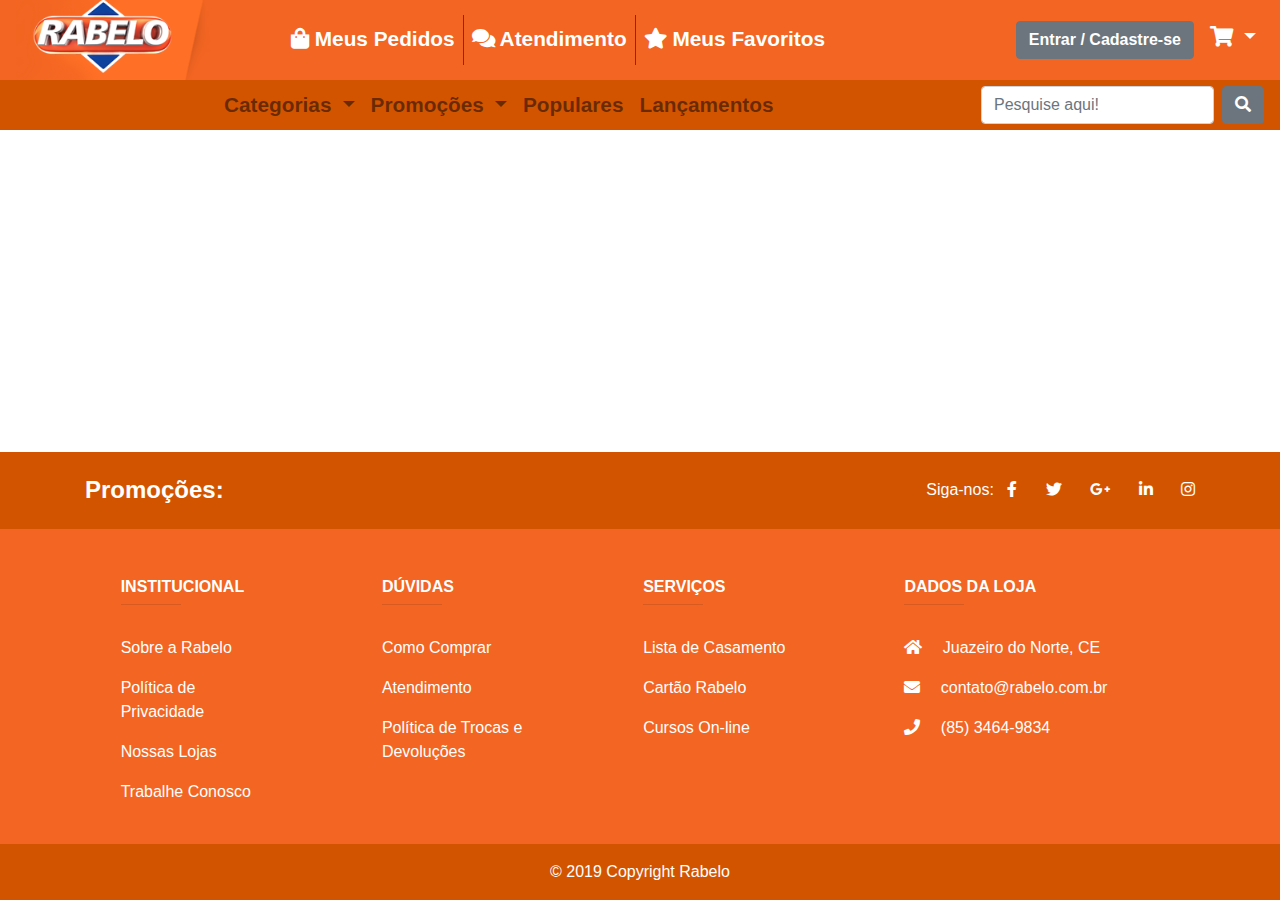
==== commit 6fa291d1: "add footer preview" ====
--- a/index.html
+++ b/index.html
@@ -4,101 +4,259 @@
 <head>
   <meta charset="UTF-8">
   <title>Rabelo</title>
-  <link rel="stylesheet" type="text/css" href="public/stylesheets/bootstrap.min.css" />
-  <link rel="stylesheet" type="text/css" href="public/stylesheets/style.css" />
+  <link rel="stylesheet" href="public/stylesheets/bootstrap.min.css" />
+  <link rel="stylesheet" href="public/stylesheets/style.css" />
   <link href="public/images/awsome-icons/css/all.min.css" rel="stylesheet">
 </head>
 
 <body>
 
-  <header>
-    <nav class="navbar navbar-expand-lg navbar-light rabelo-color">
-      <a class="navbar-brand" href="#"><img src="public/images/logo-rabelo.png" alt="Logo da Rabelo"
-          id="rabelo-logo"></a>
-      <button class="navbar-toggler" type="button" data-toggle="collapse" data-target="#navbarSupportedContent"
-        aria-controls="navbarSupportedContent" aria-expanded="false" aria-label="Toggle navigation">
-        <span class="navbar-toggler-icon"></span>
-      </button>
-
-      <div class="collapse navbar-collapse" id="navbarSupportedContent">
-        <ul class="navbar-nav mr-auto" id="header-nav-menu">
-          <li class="nav-item">
-            <a class="nav-link" href="#"><i class="fas fa-shopping-bag"></i> Meus Pedidos</a>
-          </li class="nav-item">
-          <div class="vertical-row"></div>
-          <li class="nav-item">
-            <a class="nav-link" href="#"><i class="fas fa-comments"></i> Atendimento</a>
-          </li>
-          <div class="vertical-row"></div>
-          <li class="nav-item">
-            <a class="nav-link" href="#"><i class="fas fa-star"></i> Meus Favoritos</a>
-          </li>
-        </ul>
-
-        <ul class="navbar-nav my-2 my-lg-0" id="header-nav-menu">
-          <li class="nav-item">
-            <a class="nav-link" href="#"><button type="button" class="btn btn-secondary"><b>Entrar /
-                  Cadastre-se</b></button></a>
-          </li>
-          <li class="nav-item dropdown">
-            <a class="nav-link dropdown-toggle" href="#" id="navbarDropdown" role="button" data-toggle="dropdown"
-              aria-haspopup="true" aria-expanded="false">
-              <i class="fas fa-shopping-cart"></i>
-            </a>
-            <div class="dropdown-menu p-4 text-muted dropdown-menu-lg-right" aria-labelledby="navbarDropdown"
-              id="cart-dropdown">
-              <p>Seu carrinho de compras está vazio!</p>
+  <section>
+    <header>
+      <nav class="navbar navbar-expand-lg navbar-light rabelo-color">
+        <a class="navbar-brand" href="#"><img src="public/images/logo-rabelo.png" alt="Logo da Rabelo"
+            id="rabelo-logo"></a>
+        <button class="navbar-toggler" type="button" data-toggle="collapse" data-target="#navbarSupportedContent"
+          aria-controls="navbarSupportedContent" aria-expanded="false" aria-label="Toggle navigation">
+          <span class="navbar-toggler-icon"></span>
+        </button>
+
+        <div class="collapse navbar-collapse" id="navbarSupportedContent">
+          <ul class="navbar-nav mr-auto" id="header-nav-menu">
+            <li class="nav-item">
+              <a class="nav-link" href="#"><i class="fas fa-shopping-bag"></i> Meus Pedidos</a>
+            </li class="nav-item">
+            <div class="vertical-row"></div>
+            <li class="nav-item">
+              <a class="nav-link" href="#"><i class="fas fa-comments"></i> Atendimento</a>
+            </li>
+            <div class="vertical-row"></div>
+            <li class="nav-item">
+              <a class="nav-link" href="#"><i class="fas fa-star"></i> Meus Favoritos</a>
+            </li>
+          </ul>
+
+          <ul class="navbar-nav my-2 my-lg-0" id="header-nav-menu">
+            <li class="nav-item">
+              <a class="nav-link" href="#"><button type="button" class="btn btn-secondary"><b>Entrar /
+                    Cadastre-se</b></button></a>
+            </li>
+            <li class="nav-item dropdown">
+              <a class="nav-link dropdown-toggle" href="#" id="navbarDropdown" role="button" data-toggle="dropdown"
+                aria-haspopup="true" aria-expanded="false">
+                <i class="fas fa-shopping-cart"></i>
+              </a>
+              <div class="dropdown-menu p-4 text-muted dropdown-menu-lg-right" aria-labelledby="navbarDropdown"
+                id="cart-dropdown">
+                <p>Seu carrinho de compras está vazio!</p>
+              </div>
+            </li>
+            <li class="nav-item">
+            </li>
+          </ul>
+        </div>
+      </nav>
+
+      <nav class="navbar navbar-expand-lg navbar-light rabelo-color-dark" id="sub-header">
+        <div class="collapse navbar-collapse" id="navbarSupportedContent">
+          <ul class="navbar-nav mr-auto">
+            <li class="nav-item">
+              <div id="space"></div>
+            </li>
+            <li class="nav-item dropdown">
+              <a class="nav-link dropdown-toggle" href="#" id="navbarDropdown" role="button" data-toggle="dropdown"
+                aria-haspopup="true" aria-expanded="false">
+                Categorias
+              </a>
+              <div class="dropdown-menu" aria-labelledby="navbarDropdown">
+                <a class="dropdown-item" href="#">Uma categoria</a>
+                <a class="dropdown-item" href="#">Outra categoria</a>
+                <a class="dropdown-item" href="#">Mais uma categoria</a>
+              </div>
+            </li>
+            <li class="nav-item dropdown">
+              <a class="nav-link dropdown-toggle" href="#" id="navbarDropdown" role="button" data-toggle="dropdown"
+                aria-haspopup="true" aria-expanded="false">
+                Promoções
+              </a>
+              <div class="dropdown-menu" aria-labelledby="navbarDropdown">
+                <a class="dropdown-item" href="#">Uma promoção</a>
+                <a class="dropdown-item" href="#">Outra promoção</a>
+                <a class="dropdown-item" href="#">Mais uma promoção</a>
+              </div>
+            </li>
+            <li class="nav-item">
+              <a href="#" class="nav-link">Populares</a>
+            </li>
+            <li class="nav-item">
+              <a href="#" class="nav-link">Lançamentos</a>
+            </li>
+
+          </ul>
+          <form class="form-inline my-2 my-lg-0">
+            <input class="form-control mr-sm-2" type="search" placeholder="Pesquise aqui!" aria-label="Search">
+            <button class="btn btn-secondary my-2 my-sm-0" type="submit"><i class="fas fa-search"></i></button>
+          </form>
+        </div>
+      </nav>
+    </header>
+  </section>
+
+  <section>
+    <div id="content"></div>
+  </section>
+
+  <section>
+    <!-- Footer -->
+    <footer class="page-footer font-small rabelo-color">
+
+      <div class="rabelo-color-dark">
+        <div class="container">
+
+          <!-- Grid row-->
+          <div class="row py-4 d-flex align-items-center">
+
+            <!-- Grid column -->
+            <div class="col-md-6 col-lg-5 text-center text-md-left mb-4 mb-md-0">
+              <h4 class="mb-0"><b>Promoções:</b></h4>
             </div>
-          </li>
-          <li class="nav-item">
-          </li>
-        </ul>
+            <!-- Grid column -->
+
+            <!-- Grid column -->
+            <div class="col-md-6 col-lg-7 text-center text-md-right">
+
+              <a>
+                  Siga-nos: &nbsp; 
+              </a>
+
+              <!-- Facebook -->
+              <a class="fb-ic">
+                <i class="fab fa-facebook-f white-text mr-4"> </i>
+              </a>
+              <!-- Twitter -->
+              <a class="tw-ic">
+                <i class="fab fa-twitter white-text mr-4"> </i>
+              </a>
+              <!-- Google +-->
+              <a class="gplus-ic">
+                <i class="fab fa-google-plus-g white-text mr-4"> </i>
+              </a>
+              <!--Linkedin -->
+              <a class="li-ic">
+                <i class="fab fa-linkedin-in white-text mr-4"> </i>
+              </a>
+              <!--Instagram-->
+              <a class="ins-ic">
+                <i class="fab fa-instagram white-text"> </i>
+              </a>
+
+            </div>
+            <!-- Grid column -->
+
+          </div>
+          <!-- Grid row-->
+
+        </div>
       </div>
-    </nav>
-
-    <nav class="navbar navbar-expand-lg navbar-light" id="sub-header">
-      <div class="collapse navbar-collapse" id="navbarSupportedContent">
-        <ul class="navbar-nav mr-auto">
-          <li class="nav-item">
-            <div id="space"></div>
-          </li>
-          <li class="nav-item dropdown">
-            <a class="nav-link dropdown-toggle" href="#" id="navbarDropdown" role="button" data-toggle="dropdown"
-              aria-haspopup="true" aria-expanded="false">
-              Categorias
-            </a>
-            <div class="dropdown-menu" aria-labelledby="navbarDropdown">
-              <a class="dropdown-item" href="#">Uma categoria</a>
-              <a class="dropdown-item" href="#">Outra categoria</a>
-              <a class="dropdown-item" href="#">Mais uma categoria</a>
-            </div>
-          </li>
-          <li class="nav-item dropdown">
-            <a class="nav-link dropdown-toggle" href="#" id="navbarDropdown" role="button" data-toggle="dropdown"
-              aria-haspopup="true" aria-expanded="false">
-              Promoções
-            </a>
-            <div class="dropdown-menu" aria-labelledby="navbarDropdown">
-              <a class="dropdown-item" href="#">Uma promoção</a>
-              <a class="dropdown-item" href="#">Outra promoção</a>
-              <a class="dropdown-item" href="#">Mais uma promoção</a>
-            </div>
-          </li>
-          <li class="nav-item">
-            <a href="#" class="nav-link">Populares</a>
-          </li>
-          <li class="nav-item">
-              <a href="#" class="nav-link">Lançamentos</a>
-          </li>
-          
-        </ul>
-        <form class="form-inline my-2 my-lg-0">
-          <input class="form-control mr-sm-2" type="search" placeholder="Pesquise aqui!" aria-label="Search">
-          <button class="btn btn-secondary my-2 my-sm-0" type="submit"><i class="fas fa-search"></i></button>
-        </form>
+
+      <!-- Footer Links -->
+      <div class="container text-center text-md-left mt-5">
+
+        <!-- Grid row -->
+        <div class="row mt-3">
+
+          <!-- Grid column -->
+          <div class="col-md-2 col-lg-2 col-xl-2 mx-auto mb-4">
+              
+            <!-- Links -->
+            <h6 class="text-uppercase font-weight-bold">Institucional</h6>
+            <hr class="accent-2 mb-4 mt-0 d-inline-block mx-auto" style="width: 60px;">
+            <p>
+              <a href="#!">Sobre a Rabelo</a>
+            </p>
+            <p>
+              <a href="#!">Política de Privacidade</a>
+            </p>
+            <p>
+              <a href="#!">Nossas Lojas</a>
+            </p>
+            <p>
+              <a href="#!">Trabalhe Conosco</a>
+            </p>
+
+          </div>
+          <!-- Grid column -->
+
+          <!-- Grid column -->
+          <div class="col-md-2 col-lg-2 col-xl-2 mx-auto mb-4">
+              
+            <!-- Links -->
+            <h6 class="text-uppercase font-weight-bold">Dúvidas</h6>
+            <hr class="accent-2 mb-4 mt-0 d-inline-block mx-auto" style="width: 60px;">
+            <p>
+              <a href="#!">Como Comprar</a>
+            </p>
+            <p>
+              <a href="#!">Atendimento</a>
+            </p>
+            <p>
+              <a href="#!">Política de Trocas e Devoluções</a>
+            </p>
+
+          </div>
+          <!-- Grid column -->
+
+          <!-- Grid column -->
+          <div class="col-md-3 col-lg-2 col-xl-2 mx-auto mb-4">
+              
+            <!-- Links -->
+            <h6 class="text-uppercase font-weight-bold">Serviços</h6>
+            <hr class="accent-2 mb-4 mt-0 d-inline-block mx-auto" style="width: 60px;">
+            <p>
+              <a href="#!">Lista de Casamento</a>
+            </p>
+            <p>
+              <a href="#!">Cartão Rabelo</a>
+            </p>
+            <p>
+              <a href="#!">Cursos On-line</a>
+            </p>
+
+          </div>
+          <!-- Grid column -->
+
+          <!-- Grid column -->
+          <div class="col-md-4 col-lg-3 col-xl-3 mx-auto mb-md-0 mb-4">
+
+            <!-- Links -->
+            <h6 class="text-uppercase font-weight-bold">Dados da loja</h6>
+            <hr class="accent-2 mb-4 mt-0 d-inline-block mx-auto" style="width: 60px;">
+            <p>
+              <i class="fas fa-home mr-3"></i> Juazeiro do Norte, CE</p>
+            <p>
+              <i class="fas fa-envelope mr-3"></i> contato@rabelo.com.br</p>
+            <p>
+              <i class="fas fa-phone mr-3"></i> (85) 3464-9834</p>
+
+          </div>
+          <!-- Grid column -->
+
+        </div>
+        <!-- Grid row -->
+
       </div>
-    </nav>
-  </header>
+      <!-- Footer Links -->
+
+      <!-- Copyright -->
+      <div class="footer-copyright text-center py-3 rabelo-color-dark">© 2019 Copyright
+        <a href="http://www.rabelo.com.br/"> Rabelo</a>
+      </div>
+      <!-- Copyright -->
+
+    </footer>
+    <!-- Footer -->
+  </section>
+
 
 
   <script src="public/js/jquery-3.4.1.min.js"></script>
--- a/public/stylesheets/style.css
+++ b/public/stylesheets/style.css
@@ -1,5 +1,9 @@
 .rabelo-color {
     background-color: #F26522;
+}
+
+.rabelo-color-dark {
+    background-color: #D35400;
 }
 
 header nav {
@@ -8,7 +12,6 @@
 
 #sub-header {
     height: 50px;
-    background-color: #D35400;
 }
 
 #rabelo-logo {
@@ -37,4 +40,24 @@
 
 #space {
     width: 200px;
-}+}
+
+footer {
+    position: absolute;
+    bottom:0;
+    width:100%;
+    margin: auto auto;
+    color: #ffffff;
+}
+
+.font-weight-bold {
+    font-weight: bold;
+}
+
+.text-uppercase {
+    text-transform: uppercase;
+}
+
+footer a {
+    color: #ffffff;
+}
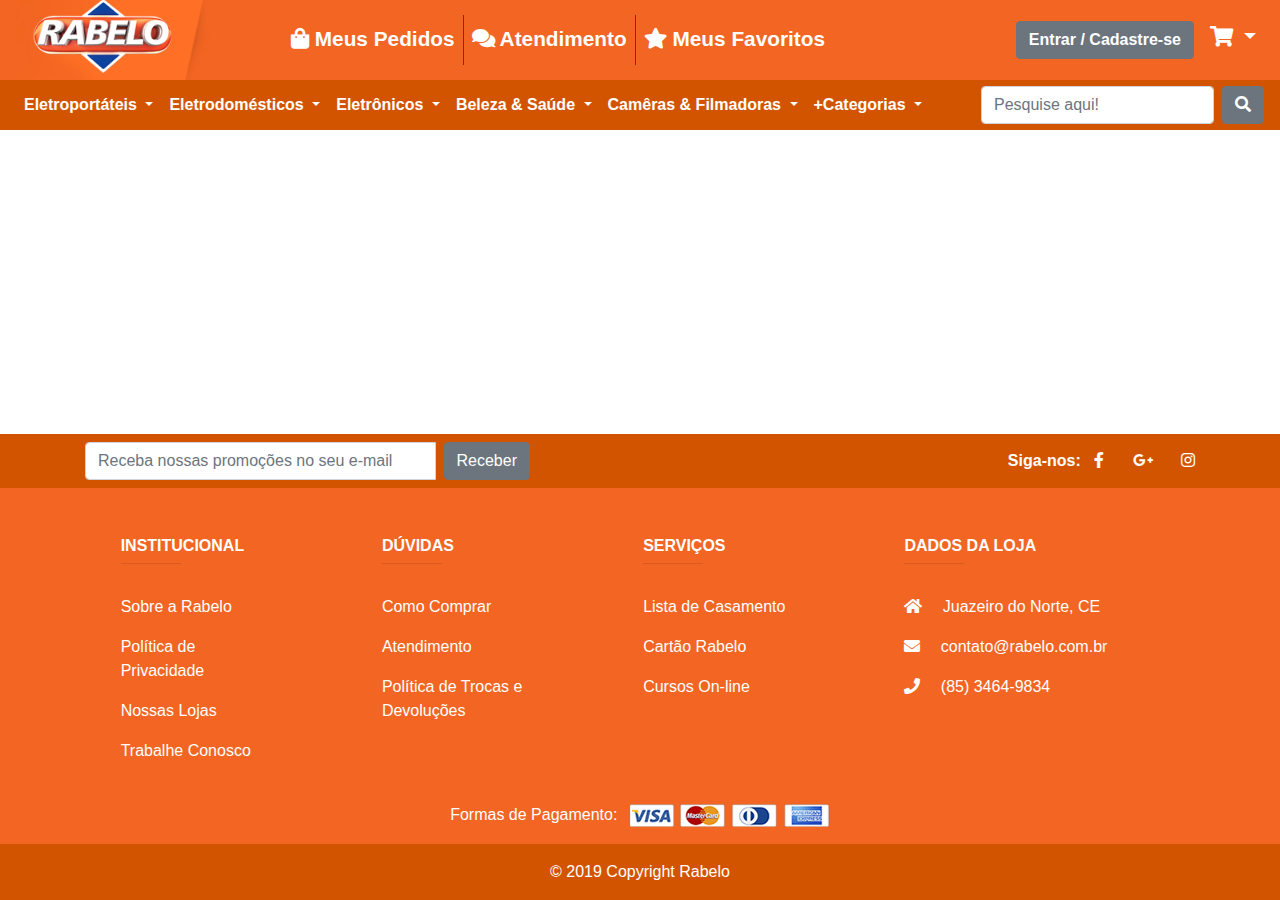
==== commit aa968b21: "update header and footer" ====
--- a/index.html
+++ b/index.html
@@ -13,7 +13,7 @@
 
   <section>
     <header>
-      <nav class="navbar navbar-expand-lg navbar-light rabelo-color">
+      <nav class="navbar navbar-expand-lg navbar-light rabelo-color" id="header-nav">
         <a class="navbar-brand" href="#"><img src="public/images/logo-rabelo.png" alt="Logo da Rabelo"
             id="rabelo-logo"></a>
         <button class="navbar-toggler" type="button" data-toggle="collapse" data-target="#navbarSupportedContent"
@@ -60,37 +60,71 @@
       <nav class="navbar navbar-expand-lg navbar-light rabelo-color-dark" id="sub-header">
         <div class="collapse navbar-collapse" id="navbarSupportedContent">
           <ul class="navbar-nav mr-auto">
-            <li class="nav-item">
-              <div id="space"></div>
-            </li>
             <li class="nav-item dropdown">
               <a class="nav-link dropdown-toggle" href="#" id="navbarDropdown" role="button" data-toggle="dropdown"
                 aria-haspopup="true" aria-expanded="false">
-                Categorias
+                Eletroportáteis
               </a>
               <div class="dropdown-menu" aria-labelledby="navbarDropdown">
                 <a class="dropdown-item" href="#">Uma categoria</a>
                 <a class="dropdown-item" href="#">Outra categoria</a>
-                <a class="dropdown-item" href="#">Mais uma categoria</a>
               </div>
             </li>
+
             <li class="nav-item dropdown">
-              <a class="nav-link dropdown-toggle" href="#" id="navbarDropdown" role="button" data-toggle="dropdown"
-                aria-haspopup="true" aria-expanded="false">
-                Promoções
-              </a>
-              <div class="dropdown-menu" aria-labelledby="navbarDropdown">
-                <a class="dropdown-item" href="#">Uma promoção</a>
-                <a class="dropdown-item" href="#">Outra promoção</a>
-                <a class="dropdown-item" href="#">Mais uma promoção</a>
-              </div>
-            </li>
-            <li class="nav-item">
-              <a href="#" class="nav-link">Populares</a>
-            </li>
-            <li class="nav-item">
-              <a href="#" class="nav-link">Lançamentos</a>
-            </li>
+                <a class="nav-link dropdown-toggle" href="#" id="navbarDropdown" role="button" data-toggle="dropdown"
+                  aria-haspopup="true" aria-expanded="false">
+                  Eletrodomésticos
+                </a>
+                <div class="dropdown-menu" aria-labelledby="navbarDropdown">
+                  <a class="dropdown-item" href="#">Uma categoria</a>
+                  <a class="dropdown-item" href="#">Outra categoria</a>
+                </div>
+              </li>
+
+              <li class="nav-item dropdown">
+                  <a class="nav-link dropdown-toggle" href="#" id="navbarDropdown" role="button" data-toggle="dropdown"
+                    aria-haspopup="true" aria-expanded="false">
+                    Eletrônicos
+                  </a>
+                  <div class="dropdown-menu" aria-labelledby="navbarDropdown">
+                    <a class="dropdown-item" href="#">Uma categoria</a>
+                    <a class="dropdown-item" href="#">Outra categoria</a>
+                  </div>
+                </li>
+
+                <li class="nav-item dropdown">
+                    <a class="nav-link dropdown-toggle" href="#" id="navbarDropdown" role="button" data-toggle="dropdown"
+                      aria-haspopup="true" aria-expanded="false">
+                      Beleza & Saúde
+                    </a>
+                    <div class="dropdown-menu" aria-labelledby="navbarDropdown">
+                      <a class="dropdown-item" href="#">Uma categoria</a>
+                      <a class="dropdown-item" href="#">Outra categoria</a>
+                    </div>
+                  </li>
+
+                  <li class="nav-item dropdown">
+                      <a class="nav-link dropdown-toggle" href="#" id="navbarDropdown" role="button" data-toggle="dropdown"
+                        aria-haspopup="true" aria-expanded="false">
+                        Camêras & Filmadoras
+                      </a>
+                      <div class="dropdown-menu" aria-labelledby="navbarDropdown">
+                        <a class="dropdown-item" href="#">Uma categoria</a>
+                        <a class="dropdown-item" href="#">Outra categoria</a>
+                      </div>
+                    </li>
+                    
+                    <li class="nav-item dropdown">
+                        <a class="nav-link dropdown-toggle" href="#" id="navbarDropdown" role="button" data-toggle="dropdown"
+                          aria-haspopup="true" aria-expanded="false">
+                          +Categorias
+                        </a>
+                        <div class="dropdown-menu" aria-labelledby="navbarDropdown">
+                          <a class="dropdown-item" href="#">Uma categoria</a>
+                          <a class="dropdown-item" href="#">Outra categoria</a>
+                        </div>
+                      </li>
 
           </ul>
           <form class="form-inline my-2 my-lg-0">
@@ -114,11 +148,16 @@
         <div class="container">
 
           <!-- Grid row-->
-          <div class="row py-4 d-flex align-items-center">
+          <div class="row py-2 d-flex align-items-center">
 
             <!-- Grid column -->
             <div class="col-md-6 col-lg-5 text-center text-md-left mb-4 mb-md-0">
-              <h4 class="mb-0"><b>Promoções:</b></h4>
+              <form class="input-group">
+                <input class="form-control mr-sm-2" type="email" placeholder="Receba nossas promoções no seu e-mail"
+                  aria-label="Email">
+                <button class="btn btn-secondary my-2 my-sm-0" type="submit">Receber</button>
+              </form>
+
             </div>
             <!-- Grid column -->
 
@@ -126,25 +165,17 @@
             <div class="col-md-6 col-lg-7 text-center text-md-right">
 
               <a>
-                  Siga-nos: &nbsp; 
+                <b>Siga-nos: &nbsp;</b>
               </a>
 
               <!-- Facebook -->
               <a class="fb-ic">
                 <i class="fab fa-facebook-f white-text mr-4"> </i>
               </a>
-              <!-- Twitter -->
-              <a class="tw-ic">
-                <i class="fab fa-twitter white-text mr-4"> </i>
-              </a>
               <!-- Google +-->
               <a class="gplus-ic">
                 <i class="fab fa-google-plus-g white-text mr-4"> </i>
               </a>
-              <!--Linkedin -->
-              <a class="li-ic">
-                <i class="fab fa-linkedin-in white-text mr-4"> </i>
-              </a>
               <!--Instagram-->
               <a class="ins-ic">
                 <i class="fab fa-instagram white-text"> </i>
@@ -167,7 +198,7 @@
 
           <!-- Grid column -->
           <div class="col-md-2 col-lg-2 col-xl-2 mx-auto mb-4">
-              
+
             <!-- Links -->
             <h6 class="text-uppercase font-weight-bold">Institucional</h6>
             <hr class="accent-2 mb-4 mt-0 d-inline-block mx-auto" style="width: 60px;">
@@ -189,7 +220,7 @@
 
           <!-- Grid column -->
           <div class="col-md-2 col-lg-2 col-xl-2 mx-auto mb-4">
-              
+
             <!-- Links -->
             <h6 class="text-uppercase font-weight-bold">Dúvidas</h6>
             <hr class="accent-2 mb-4 mt-0 d-inline-block mx-auto" style="width: 60px;">
@@ -208,7 +239,7 @@
 
           <!-- Grid column -->
           <div class="col-md-3 col-lg-2 col-xl-2 mx-auto mb-4">
-              
+
             <!-- Links -->
             <h6 class="text-uppercase font-weight-bold">Serviços</h6>
             <hr class="accent-2 mb-4 mt-0 d-inline-block mx-auto" style="width: 60px;">
@@ -246,6 +277,25 @@
 
       </div>
       <!-- Footer Links -->
+
+      <!-- Payment methods-->
+      <div class="container">
+
+        <!-- payment cards -->
+        <ul class="list-unstyled list-inline text-center">
+          <li class="list-inline-item">
+            <a>
+              Formas de Pagamento:
+            </a>
+          </li>
+          <li class="list-inline-item">
+            <img src="public/images/pagamentos.png" alt="Formas de pagamento, Master card, American express, Diners, Cartão Rabelo e Visa">
+          </li>
+        </ul>
+        <!-- payment cards -->
+
+      </div>
+      <!-- Payment methods-->
 
       <!-- Copyright -->
       <div class="footer-copyright text-center py-3 rabelo-color-dark">© 2019 Copyright
--- a/public/stylesheets/style.css
+++ b/public/stylesheets/style.css
@@ -19,12 +19,16 @@
     width: 80%;
 }
 
-header nav div ul li a {
+#header-nav div ul li a {
     font-size: 130%;
     font-weight: bold;
 }
 
-#header-nav-menu li a, #header-nav-menu li i {
+#sub-header div ul li a {
+    font-weight: bold;
+}
+
+#header-nav-menu li a, #header-nav-menu li i, #sub-header li a {
     color: #ffffff;
 }
 
@@ -36,10 +40,6 @@
 
 #cart-dropdown {
     width: 300%;
-}
-
-#space {
-    width: 200px;
 }
 
 footer {
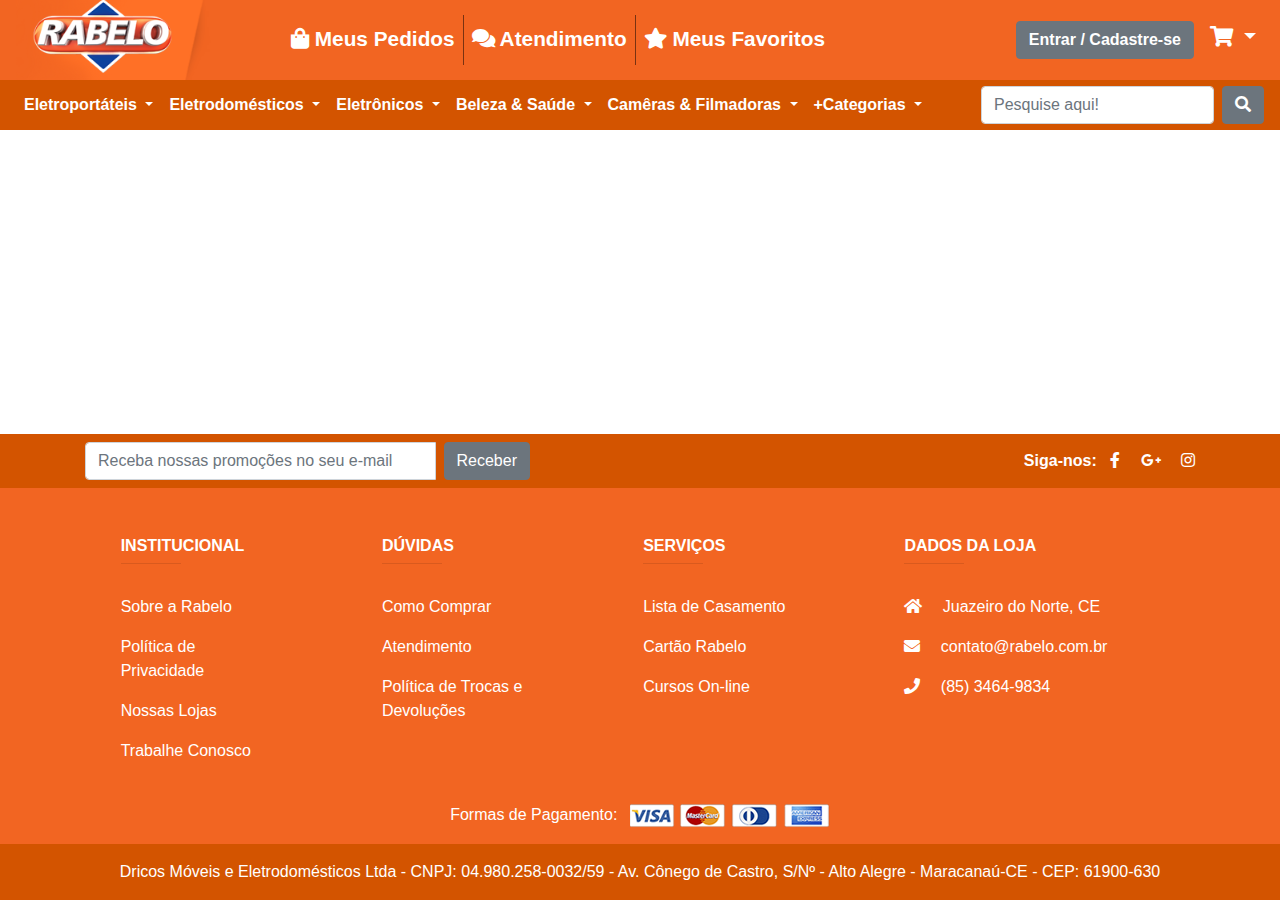
==== commit 9727d783: "update footer and header" ====
--- a/index.html
+++ b/index.html
@@ -4,7 +4,7 @@
 <head>
   <meta charset="UTF-8">
   <title>Rabelo</title>
-  <link rel="stylesheet" href="public/stylesheets/bootstrap.min.css" />
+  <link rel="stylesheet" href="public/stylesheets/bootstrap.css" />
   <link rel="stylesheet" href="public/stylesheets/style.css" />
   <link href="public/images/awsome-icons/css/all.min.css" rel="stylesheet">
 </head>
@@ -137,7 +137,9 @@
   </section>
 
   <section>
-    <div id="content"></div>
+    <div id="content">
+      
+    </div>
   </section>
 
   <section>
@@ -169,15 +171,15 @@
               </a>
 
               <!-- Facebook -->
-              <a class="fb-ic">
-                <i class="fab fa-facebook-f white-text mr-4"> </i>
+              <a class="fb-ic" href="https://www.facebook.com/OficialRabelo/" target="_blanc">
+                <i class="fab fa-facebook-f white-text mr-3"> </i>
               </a>
               <!-- Google +-->
-              <a class="gplus-ic">
-                <i class="fab fa-google-plus-g white-text mr-4"> </i>
+              <a class="gplus-ic" href="https://plus.google.com/102604385953471674224/" target="_blanc">
+                <i class="fab fa-google-plus-g white-text mr-3"> </i>
               </a>
               <!--Instagram-->
-              <a class="ins-ic">
+              <a class="ins-ic" href="https://www.instagram.com/lojasrabelo/" target="_blanc">
                 <i class="fab fa-instagram white-text"> </i>
               </a>
 
@@ -191,7 +193,7 @@
       </div>
 
       <!-- Footer Links -->
-      <div class="container text-center text-md-left mt-5">
+      <div class="container text-center text-md-left mt-5" id="footer">
 
         <!-- Grid row -->
         <div class="row mt-3">
@@ -295,23 +297,18 @@
         <!-- payment cards -->
 
       </div>
-      <!-- Payment methods-->
-
-      <!-- Copyright -->
-      <div class="footer-copyright text-center py-3 rabelo-color-dark">© 2019 Copyright
-        <a href="http://www.rabelo.com.br/"> Rabelo</a>
+
+      <div class="footer-copyright text-center py-3 rabelo-color-dark">Dricos Móveis e Eletrodomésticos Ltda - CNPJ: 04.980.258-0032/59 - Av. Cônego de Castro, S/Nº - Alto Alegre - Maracanaú-CE - CEP: 61900-630
       </div>
-      <!-- Copyright -->
 
     </footer>
-    <!-- Footer -->
   </section>
 
 
 
-  <script src="public/js/jquery-3.4.1.min.js"></script>
+  <script src="public/js/jquery-3.3.1.js"></script>
   <script src="public/js/popper.min.js"></script>
-  <script src="public/js/bootstrap.min.js"></script>
+  <script src="public/js/bootstrap.js"></script>
   <script src="public/js/script.js"></script>
 </body>
 
--- a/public/stylesheets/style.css
+++ b/public/stylesheets/style.css
@@ -28,7 +28,7 @@
     font-weight: bold;
 }
 
-#header-nav-menu li a, #header-nav-menu li i, #sub-header li a {
+#header-nav-menu li a, #header-nav-menu li i, #sub-header li > a {
     color: #ffffff;
 }
 
@@ -61,3 +61,33 @@
 footer a {
     color: #ffffff;
 }
+
+a:link { 
+    text-decoration:none; 
+} 
+
+#header-nav div ul li:hover a,
+#header-nav div ul li:hover a > i {
+    color: #000000;
+}
+
+footer a:hover {
+    color: #000000;
+}
+
+#sub-header > a:hover {
+    background-color: #F26522;
+}
+
+#navbarDropdown:hover {
+    background-color: #F26522;
+
+}
+
+.dropdown-menu > a:hover {
+    background-color: rgb(216, 216, 216);
+}
+
+#dropdown-item {
+    color: #000000;
+}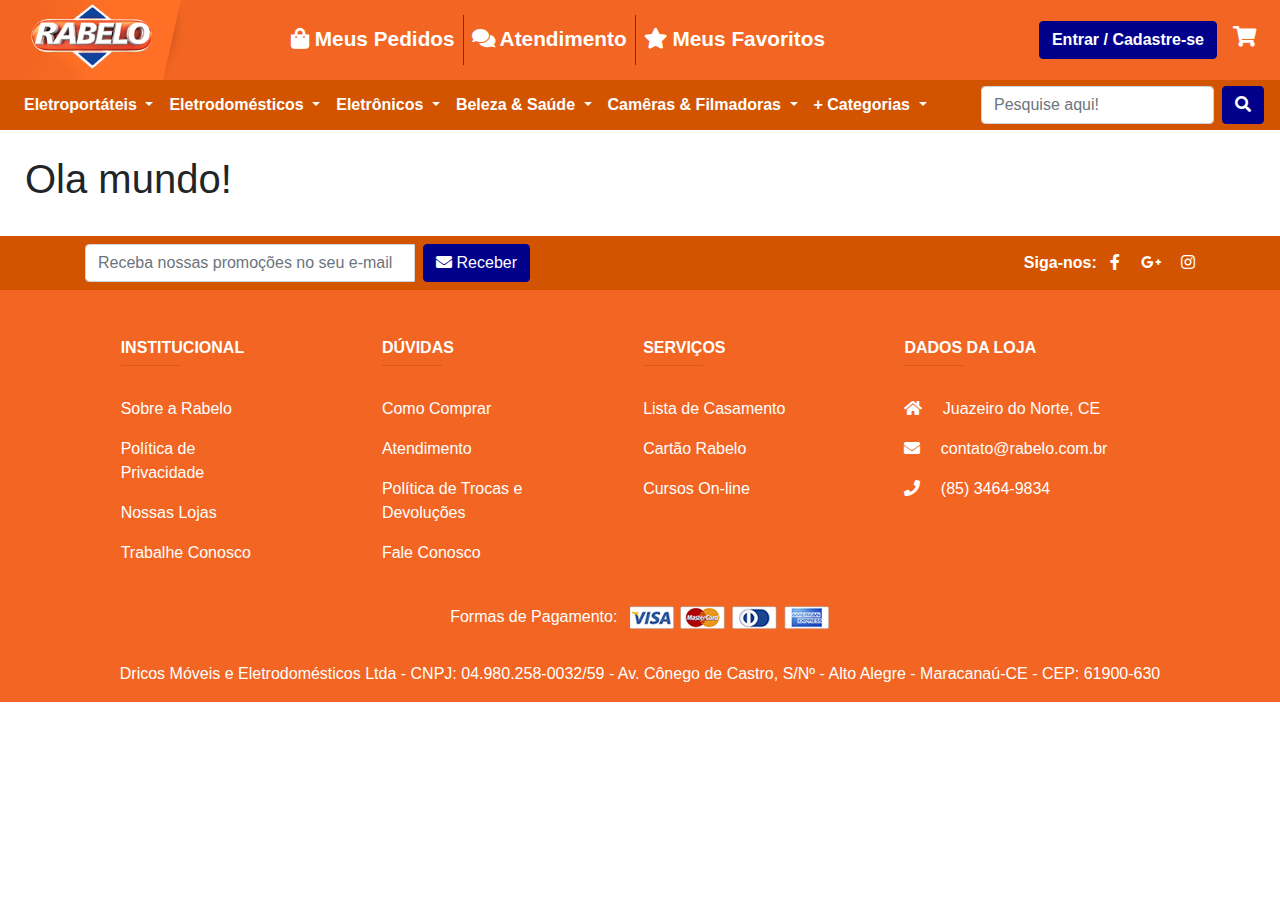
==== commit 083c74f1: "add contact page" ====
--- a/index.html
+++ b/index.html
@@ -7,6 +7,7 @@
   <link rel="stylesheet" href="public/stylesheets/bootstrap.css" />
   <link rel="stylesheet" href="public/stylesheets/style.css" />
   <link href="public/images/awsome-icons/css/all.min.css" rel="stylesheet">
+  <link rel="icon" href="public/images/logo-rabelo-png.png" />
 </head>
 
 <body>
@@ -14,7 +15,7 @@
   <section>
     <header>
       <nav class="navbar navbar-expand-lg navbar-light rabelo-color" id="header-nav">
-        <a class="navbar-brand" href="#"><img src="public/images/logo-rabelo.png" alt="Logo da Rabelo"
+        <a class="navbar-brand" href="index.html"><img src="public/images/logo-rabelo.png" alt="Logo da Rabelo"
             id="rabelo-logo"></a>
         <button class="navbar-toggler" type="button" data-toggle="collapse" data-target="#navbarSupportedContent"
           aria-controls="navbarSupportedContent" aria-expanded="false" aria-label="Toggle navigation">
@@ -38,13 +39,13 @@
 
           <ul class="navbar-nav my-2 my-lg-0" id="header-nav-menu">
             <li class="nav-item">
-              <a class="nav-link" href="#"><button type="button" class="btn btn-secondary"><b>Entrar /
+              <a class="nav-link" href="login.html"><button type="button" class="btn btn-primary"><b>Entrar /
                     Cadastre-se</b></button></a>
             </li>
             <li class="nav-item dropdown">
-              <a class="nav-link dropdown-toggle" href="#" id="navbarDropdown" role="button" data-toggle="dropdown"
-                aria-haspopup="true" aria-expanded="false">
-                <i class="fas fa-shopping-cart"></i>
+              <a class="nav-link" href="#" id="navbarDropdown" role="button" data-toggle="dropdown" aria-haspopup="true"
+                aria-expanded="false">
+                <i class="fas fa-shopping-cart" id="cart"></i>
               </a>
               <div class="dropdown-menu p-4 text-muted dropdown-menu-lg-right" aria-labelledby="navbarDropdown"
                 id="cart-dropdown">
@@ -65,71 +66,113 @@
                 aria-haspopup="true" aria-expanded="false">
                 Eletroportáteis
               </a>
-              <div class="dropdown-menu" aria-labelledby="navbarDropdown">
-                <a class="dropdown-item" href="#">Uma categoria</a>
-                <a class="dropdown-item" href="#">Outra categoria</a>
-              </div>
-            </li>
-
-            <li class="nav-item dropdown">
-                <a class="nav-link dropdown-toggle" href="#" id="navbarDropdown" role="button" data-toggle="dropdown"
-                  aria-haspopup="true" aria-expanded="false">
-                  Eletrodomésticos
-                </a>
-                <div class="dropdown-menu" aria-labelledby="navbarDropdown">
-                  <a class="dropdown-item" href="#">Uma categoria</a>
-                  <a class="dropdown-item" href="#">Outra categoria</a>
-                </div>
-              </li>
-
-              <li class="nav-item dropdown">
-                  <a class="nav-link dropdown-toggle" href="#" id="navbarDropdown" role="button" data-toggle="dropdown"
-                    aria-haspopup="true" aria-expanded="false">
-                    Eletrônicos
-                  </a>
-                  <div class="dropdown-menu" aria-labelledby="navbarDropdown">
-                    <a class="dropdown-item" href="#">Uma categoria</a>
-                    <a class="dropdown-item" href="#">Outra categoria</a>
-                  </div>
-                </li>
-
-                <li class="nav-item dropdown">
-                    <a class="nav-link dropdown-toggle" href="#" id="navbarDropdown" role="button" data-toggle="dropdown"
-                      aria-haspopup="true" aria-expanded="false">
-                      Beleza & Saúde
-                    </a>
-                    <div class="dropdown-menu" aria-labelledby="navbarDropdown">
-                      <a class="dropdown-item" href="#">Uma categoria</a>
-                      <a class="dropdown-item" href="#">Outra categoria</a>
-                    </div>
-                  </li>
-
-                  <li class="nav-item dropdown">
-                      <a class="nav-link dropdown-toggle" href="#" id="navbarDropdown" role="button" data-toggle="dropdown"
-                        aria-haspopup="true" aria-expanded="false">
-                        Camêras & Filmadoras
-                      </a>
-                      <div class="dropdown-menu" aria-labelledby="navbarDropdown">
-                        <a class="dropdown-item" href="#">Uma categoria</a>
-                        <a class="dropdown-item" href="#">Outra categoria</a>
-                      </div>
-                    </li>
-                    
-                    <li class="nav-item dropdown">
-                        <a class="nav-link dropdown-toggle" href="#" id="navbarDropdown" role="button" data-toggle="dropdown"
-                          aria-haspopup="true" aria-expanded="false">
-                          +Categorias
-                        </a>
-                        <div class="dropdown-menu" aria-labelledby="navbarDropdown">
-                          <a class="dropdown-item" href="#">Uma categoria</a>
-                          <a class="dropdown-item" href="#">Outra categoria</a>
-                        </div>
-                      </li>
-
+              <div class="dropdown-menu" aria-labelledby="navbarDropdown" id="dropdown-subheader">
+                <a class="dropdown-item" href="#">Aspirador de Pó e Água</a>
+                <a class="dropdown-item" href="#">Batedeira</a>
+                <a class="dropdown-item" href="#">Bebedouros e Purificadores</a>
+                <a class="dropdown-item" href="#">Cafeteira</a>
+                <a class="dropdown-item" href="#">Centrífuga</a>
+                <a class="dropdown-item" href="#">Churrasqueira Elétrica</a>
+                <a class="dropdown-item" href="#">Espremedor de Frutas</a>
+                <a class="dropdown-item" href="#">Ferro de Passar</a>
+                <a class="dropdown-item" href="#">Forno Elétrico</a>
+                <a class="dropdown-item" href="#">Grill</a>
+                <a class="dropdown-item" href="#">Kit Cozinha</a>
+                <a class="dropdown-item" href="#">Liquidificador</a>
+                <a class="dropdown-item" href="#">Máquina de costura</a>
+              </div>
+            </li>
+
+            <li class="nav-item dropdown">
+              <a class="nav-link dropdown-toggle" href="#" id="navbarDropdown" role="button" data-toggle="dropdown"
+                aria-haspopup="true" aria-expanded="false">
+                Eletrodomésticos
+              </a>
+              <div class="dropdown-menu" aria-labelledby="navbarDropdown" id="dropdown-subheader">
+                <a class="dropdown-item" href="#">Adega</a>
+                <a class="dropdown-item" href="#">Climatizador</a>
+                <a class="dropdown-item" href="#">Coifa</a>
+                <a class="dropdown-item" href="#">Depurador</a>
+                <a class="dropdown-item" href="#">Fogão</a>
+                <a class="dropdown-item" href="#">Freezer</a>
+                <a class="dropdown-item" href="#">Forno de Embutir</a>
+                <a class="dropdown-item" href="#">Lavadora de Roupa</a>
+                <a class="dropdown-item" href="#">Lava-louça</a>
+                <a class="dropdown-item" href="#">Micro-ondas</a>
+                <a class="dropdown-item" href="#">Refrigerador</a>
+              </div>
+            </li>
+
+            <li class="nav-item dropdown">
+              <a class="nav-link dropdown-toggle" href="#" id="navbarDropdown" role="button" data-toggle="dropdown"
+                aria-haspopup="true" aria-expanded="false">
+                Eletrônicos
+              </a>
+              <div class="dropdown-menu" aria-labelledby="navbarDropdown" id="dropdown-subheader">
+                <a class="dropdown-item" href="#">Acessórios</a>
+                <a class="dropdown-item" href="#">Antenas e Receptores</a>
+                <a class="dropdown-item" href="#">Blu-ray</a>
+                <a class="dropdown-item" href="#">Caixa Acústica</a>
+                <a class="dropdown-item" href="#">Dock Station</a>
+                <a class="dropdown-item" href="#">Dvd Player</a>
+                <a class="dropdown-item" href="#">Home Theater</a>
+                <a class="dropdown-item" href="#">Mini System</a>
+                <a class="dropdown-item" href="#">Micro System</a>
+                <a class="dropdown-item" href="#">Receiver</a>
+                <a class="dropdown-item" href="#">Som Portátil</a>
+                <a class="dropdown-item" href="#">Tv</a>
+              </div>
+            </li>
+
+            <li class="nav-item dropdown">
+              <a class="nav-link dropdown-toggle" href="#" id="navbarDropdown" role="button" data-toggle="dropdown"
+                aria-haspopup="true" aria-expanded="false">
+                Beleza & Saúde
+              </a>
+              <div class="dropdown-menu" aria-labelledby="navbarDropdown" id="dropdown-subheader">
+                <a class="dropdown-item" href="#">Barbeador</a>
+                <a class="dropdown-item" href="#">Kit Beleza</a>
+                <a class="dropdown-item" href="#">Máquina de Cortar Cabelo</a>
+                <a class="dropdown-item" href="#">Modelador</a>
+                <a class="dropdown-item" href="#">Prancha (Chapinha)</a>
+                <a class="dropdown-item" href="#">Secador</a>
+              </div>
+            </li>
+
+            <li class="nav-item dropdown">
+              <a class="nav-link dropdown-toggle" href="#" id="navbarDropdown" role="button" data-toggle="dropdown"
+                aria-haspopup="true" aria-expanded="false">
+                Camêras & Filmadoras
+              </a>
+              <div class="dropdown-menu" aria-labelledby="navbarDropdown" id="dropdown-subheader">
+                <a class="dropdown-item" href="#">Acessórios</a>
+                <a class="dropdown-item" href="#">Câmera Digital</a>
+                <a class="dropdown-item" href="#">Filmadora</a>
+              </div>
+            </li>
+
+            <li class="nav-item dropdown">
+              <a class="nav-link dropdown-toggle" href="#" id="navbarDropdown" role="button" data-toggle="dropdown"
+                aria-haspopup="true" aria-expanded="false">
+                + Categorias
+              </a>
+              <div class="dropdown-menu" aria-labelledby="navbarDropdown" id="dropdown-subheader">
+                <a class="dropdown-item" href="#">Esporte & Laser</a>
+                <a class="dropdown-item" href="#">Ferramentas</a>
+                <a class="dropdown-item" href="#">Telefonia</a>
+                <a class="dropdown-item" href="#">Informática</a>
+                <a class="dropdown-item" href="#">Automotivos</a>
+                <a class="dropdown-item" href="#">Bebês</a>
+                <a class="dropdown-item" href="#">Games</a>
+                <a class="dropdown-item" href="#">Brinquedos</a>
+                <a class="dropdown-item" href="#">Utilidades Domésticas</a>
+                <a class="dropdown-item" href="#">Colchões</a>
+              </div>
+            </li>
           </ul>
           <form class="form-inline my-2 my-lg-0">
             <input class="form-control mr-sm-2" type="search" placeholder="Pesquise aqui!" aria-label="Search">
-            <button class="btn btn-secondary my-2 my-sm-0" type="submit"><i class="fas fa-search"></i></button>
+            <button class="btn btn-primary my-2 my-sm-0" type="submit"><i class="fas fa-search"></i></button>
           </form>
         </div>
       </nav>
@@ -137,8 +180,8 @@
   </section>
 
   <section>
-    <div id="content">
-      
+    <div class="container-fluid" id="content">
+      <h1>Ola mundo!</h1>
     </div>
   </section>
 
@@ -157,7 +200,7 @@
               <form class="input-group">
                 <input class="form-control mr-sm-2" type="email" placeholder="Receba nossas promoções no seu e-mail"
                   aria-label="Email">
-                <button class="btn btn-secondary my-2 my-sm-0" type="submit">Receber</button>
+                <button class="btn btn-primary my-2 my-sm-0" type="submit"><i class="fas fa-envelope"></i> Receber</button>
               </form>
 
             </div>
@@ -234,6 +277,9 @@
             </p>
             <p>
               <a href="#!">Política de Trocas e Devoluções</a>
+            </p>
+            <p>
+              <a href="fale-conosco.html">Fale Conosco</a>
             </p>
 
           </div>
@@ -291,14 +337,16 @@
             </a>
           </li>
           <li class="list-inline-item">
-            <img src="public/images/pagamentos.png" alt="Formas de pagamento, Master card, American express, Diners, Cartão Rabelo e Visa">
+            <img src="public/images/pagamentos.png"
+              alt="Formas de pagamento, Master card, American express, Diners, Cartão Rabelo e Visa">
           </li>
         </ul>
         <!-- payment cards -->
 
       </div>
 
-      <div class="footer-copyright text-center py-3 rabelo-color-dark">Dricos Móveis e Eletrodomésticos Ltda - CNPJ: 04.980.258-0032/59 - Av. Cônego de Castro, S/Nº - Alto Alegre - Maracanaú-CE - CEP: 61900-630
+      <div class="footer-copyright text-center py-3 rabelo-color">Dricos Móveis e Eletrodomésticos Ltda - CNPJ:
+        04.980.258-0032/59 - Av. Cônego de Castro, S/Nº - Alto Alegre - Maracanaú-CE - CEP: 61900-630
       </div>
 
     </footer>
--- a/public/stylesheets/style.css
+++ b/public/stylesheets/style.css
@@ -15,8 +15,8 @@
 }
 
 #rabelo-logo {
-    height: 80%;;
-    width: 80%;
+    height: 70%;
+    width: 70%;
 }
 
 #header-nav div ul li a {
@@ -43,8 +43,6 @@
 }
 
 footer {
-    position: absolute;
-    bottom:0;
     width:100%;
     margin: auto auto;
     color: #ffffff;
@@ -67,12 +65,12 @@
 } 
 
 #header-nav div ul li:hover a,
-#header-nav div ul li:hover a > i {
-    color: #000000;
+#header-nav div ul li:hover a > i:not(#cart):not(#cart-) {
+    color: darkblue;
 }
 
 footer a:hover {
-    color: #000000;
+    color: darkblue;
 }
 
 #sub-header > a:hover {
@@ -90,4 +88,38 @@
 
 #dropdown-item {
     color: #000000;
+}
+
+.dropdown:hover>.dropdown-menu {
+    display: block;
+}
+
+#dropdown-subheader {
+    width: 270px;
+}
+
+#content {
+    padding: 25px 25px;
+}
+
+.card {
+    padding: 25px 25px;
+}
+
+#login {
+    margin-bottom: 10px;
+}
+
+.btn {
+    background-color: darkblue;
+    border: solid 1px darkblue;
+}
+
+.btn:hover {
+    background-color: blue;
+    border: solid 1px blue;
+}
+
+#required {
+    color: red;
 }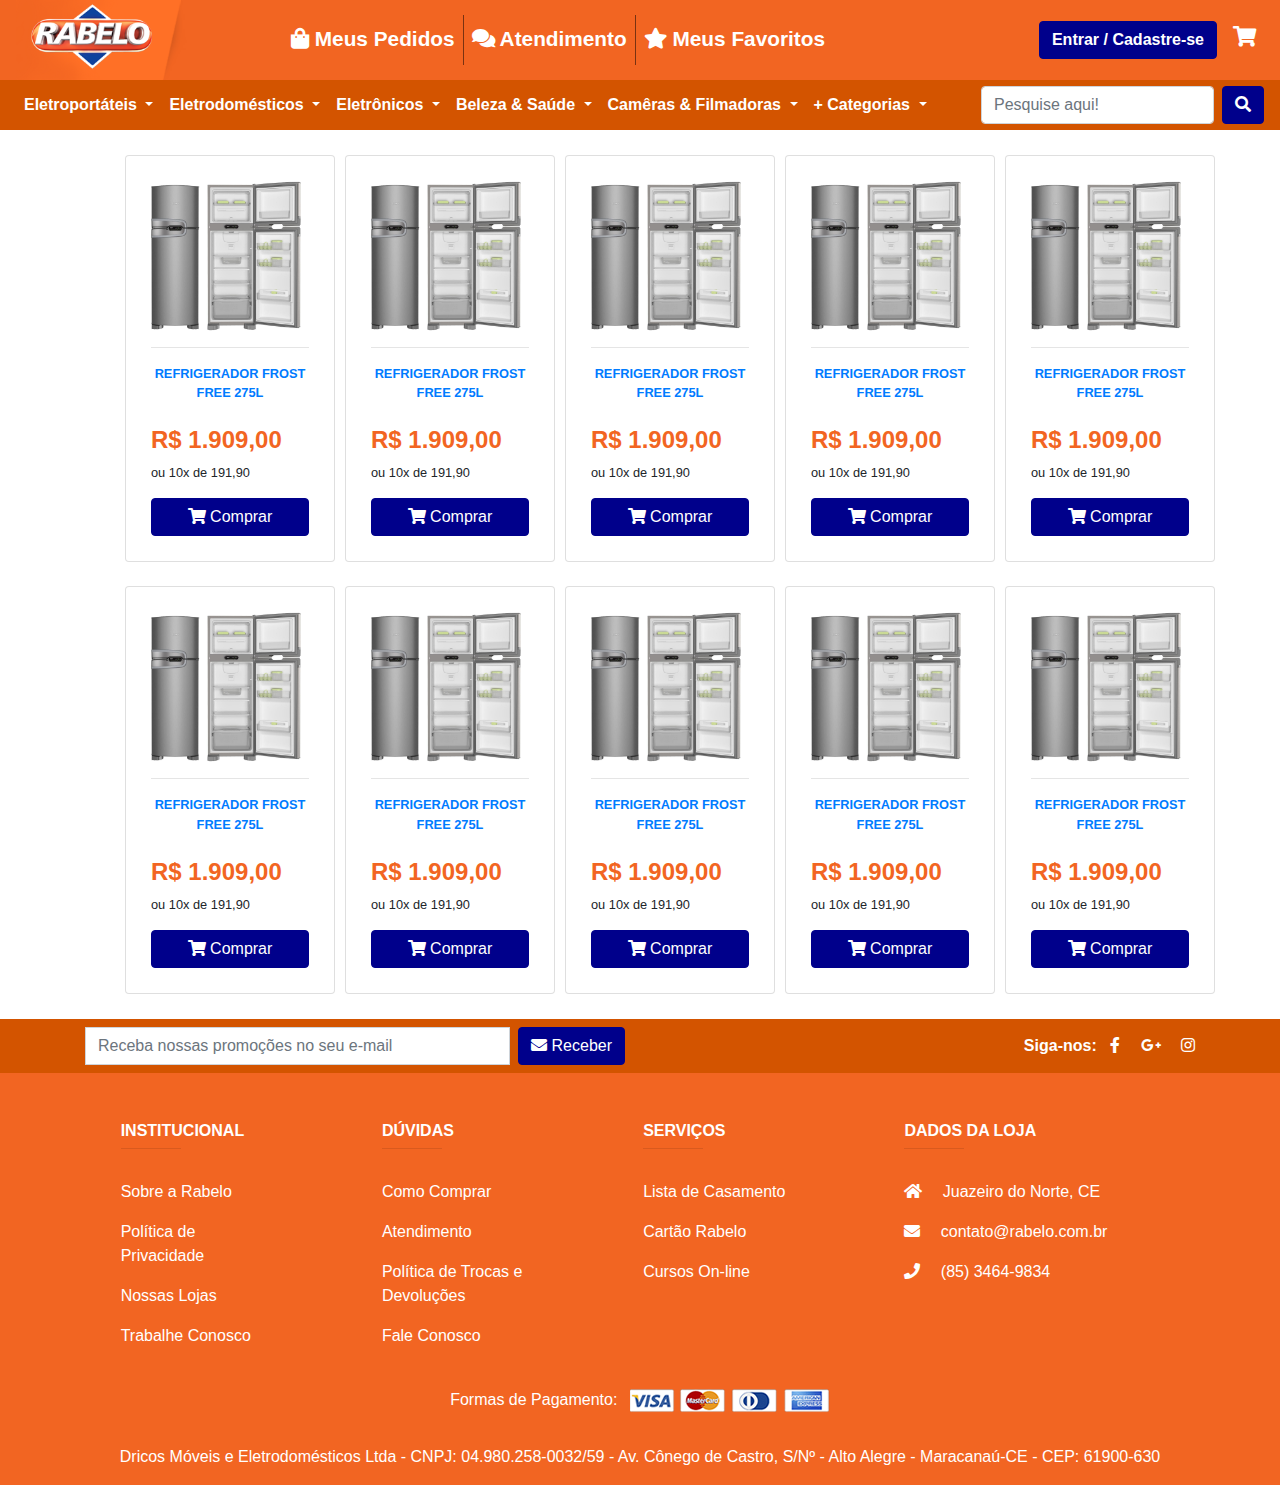
==== commit 28b1333a: "sdfs" ====
--- a/index.html
+++ b/index.html
@@ -181,8 +181,107 @@
 
   <section>
     <div class="container-fluid" id="content">
-      <h1>Ola mundo!</h1>
-    </div>
+      <div class="row">
+        <div class="col-1"></div>
+        <div class="card col-xl-2 col-lg-2 col-sm-6 col-ms-6" id="product">
+          <img src="public/images/geladeira.jpg" id="product-img" alt="dvd game" class="img-responsive">
+          <hr>
+          <a id="product-title" href="product.html">REFRIGERADOR FROST FREE 275L</a><br>
+          <h4 id="product-price">R$ 1.909,00</h4>
+          <p id="sem-tempo">ou 10x de 191,90</p>
+          <button class="btn btn-primary"><i class="fas fa-shopping-cart" id="cart"></i> Comprar</button>
+        </div>
+        <div class="card col-xl-2 col-lg-2 col-sm-6 col-ms-6" id="product">
+          <img src="public/images/geladeira.jpg" id="product-img" alt="dvd game" class="img-responsive">
+          <hr>
+          <a id="product-title" href="product.html">REFRIGERADOR FROST FREE 275L</a><br>
+          <h4 id="product-price">R$ 1.909,00</h4>
+          <p id="sem-tempo">ou 10x de 191,90</p>
+          <button class="btn btn-primary"><i class="fas fa-shopping-cart" id="cart"></i> Comprar</button>
+        </div>
+        <div class="card col-xl-2 col-lg-2 col-sm-6 col-ms-6" id="product">
+          <img src="public/images/geladeira.jpg" id="product-img" alt="dvd game" class="img-responsive">
+          <hr>
+          <a id="product-title" href="product.html">REFRIGERADOR FROST FREE 275L</a><br>
+          <h4 id="product-price">R$ 1.909,00</h4>
+          <p id="sem-tempo">ou 10x de 191,90</p>
+          <button class="btn btn-primary"><i class="fas fa-shopping-cart" id="cart"></i> Comprar</button>
+        </div>
+        <div class="card col-xl-2 col-lg-2 col-sm-6 col-ms-6" id="product">
+          <img src="public/images/geladeira.jpg" id="product-img" alt="dvd game" class="img-responsive">
+          <hr>
+          <a id="product-title" href="product.html">REFRIGERADOR FROST FREE 275L</a><br>
+          <h4 id="product-price">R$ 1.909,00</h4>
+          <p id="sem-tempo">ou 10x de 191,90</p>
+          <button class="btn btn-primary"><i class="fas fa-shopping-cart" id="cart"></i> Comprar</button>
+        </div>
+        <div class="card col-xl-2 col-lg-2 col-sm-6 col-ms-6" id="product">
+          <img src="public/images/geladeira.jpg" id="product-img" alt="dvd game" class="img-responsive">
+          <hr>
+          <a id="product-title" href="product.html">REFRIGERADOR FROST FREE 275L</a><br>
+          <h4 id="product-price">R$ 1.909,00</h4>
+          <p id="sem-tempo">ou 10x de 191,90</p>
+          <button class="btn btn-primary"><i class="fas fa-shopping-cart" id="cart"></i> Comprar</button>
+        </div>
+        <br>
+        <br>
+
+
+      </div>
+
+      <div class="row">
+        <br>
+      </div>
+
+      <div class="row">
+        <div class="col-1"></div>
+        <div class="card col-xl-2 col-lg-2 col-sm-6 col-ms-6" id="product">
+          <img src="public/images/geladeira.jpg" id="product-img" alt="dvd game" class="img-responsive">
+          <hr>
+          <a id="product-title" href="product.html">REFRIGERADOR FROST FREE 275L</a><br>
+          <h4 id="product-price">R$ 1.909,00</h4>
+          <p id="sem-tempo">ou 10x de 191,90</p>
+          <button class="btn btn-primary"><i class="fas fa-shopping-cart" id="cart"></i> Comprar</button>
+        </div>
+        <div class="card col-xl-2 col-lg-2 col-sm-6 col-ms-6" id="product">
+          <img src="public/images/geladeira.jpg" id="product-img" alt="dvd game" class="img-responsive">
+          <hr>
+          <a id="product-title" href="product.html">REFRIGERADOR FROST FREE 275L</a><br>
+          <h4 id="product-price">R$ 1.909,00</h4>
+          <p id="sem-tempo">ou 10x de 191,90</p>
+          <button class="btn btn-primary"><i class="fas fa-shopping-cart" id="cart"></i> Comprar</button>
+        </div>
+        <div class="card col-xl-2 col-lg-2 col-sm-6 col-ms-6" id="product">
+          <img src="public/images/geladeira.jpg" id="product-img" alt="dvd game" class="img-responsive">
+          <hr>
+          <a id="product-title" href="product.html">REFRIGERADOR FROST FREE 275L</a><br>
+          <h4 id="product-price">R$ 1.909,00</h4>
+          <p id="sem-tempo">ou 10x de 191,90</p>
+          <button class="btn btn-primary"><i class="fas fa-shopping-cart" id="cart"></i> Comprar</button>
+        </div>
+        <div class="card col-xl-2 col-lg-2 col-sm-6 col-ms-6" id="product">
+          <img src="public/images/geladeira.jpg" id="product-img" alt="dvd game" class="img-responsive">
+          <hr>
+          <a id="product-title" href="product.html">REFRIGERADOR FROST FREE 275L</a><br>
+          <h4 id="product-price">R$ 1.909,00</h4>
+          <p id="sem-tempo">ou 10x de 191,90</p>
+          <button class="btn btn-primary"><i class="fas fa-shopping-cart" id="cart"></i> Comprar</button>
+        </div>
+        <div class="card col-xl-2 col-lg-2 col-sm-6 col-ms-6" id="product">
+          <img src="public/images/geladeira.jpg" id="product-img" alt="dvd game" class="img-responsive">
+          <hr>
+          <a id="product-title" href="product.html">REFRIGERADOR FROST FREE 275L</a><br>
+          <h4 id="product-price">R$ 1.909,00</h4>
+          <p id="sem-tempo">ou 10x de 191,90</p>
+          <button class="btn btn-primary"><i class="fas fa-shopping-cart" id="cart"></i> Comprar</button>
+        </div>
+        <br>
+        <br>
+
+
+      </div>
+
+
   </section>
 
   <section>
@@ -196,18 +295,20 @@
           <div class="row py-2 d-flex align-items-center">
 
             <!-- Grid column -->
-            <div class="col-md-6 col-lg-5 text-center text-md-left mb-4 mb-md-0">
+            <div class="col-xl-6 col-lg-6 col-sm-12 col-ms-12 text-center text-md-left">
               <form class="input-group">
+                <div></div>
                 <input class="form-control mr-sm-2" type="email" placeholder="Receba nossas promoções no seu e-mail"
-                  aria-label="Email">
-                <button class="btn btn-primary my-2 my-sm-0" type="submit"><i class="fas fa-envelope"></i> Receber</button>
+                  requiredaria-label="Email">
+                <button class="btn btn-primary my-2 my-sm-0" type="submit"><i class="fas fa-envelope"></i>
+                  Receber</button>
               </form>
 
             </div>
             <!-- Grid column -->
 
             <!-- Grid column -->
-            <div class="col-md-6 col-lg-7 text-center text-md-right">
+            <div class="col-md-6 col-lg-6 col-sm-12 col-ms-12 text-center text-md-right">
 
               <a>
                 <b>Siga-nos: &nbsp;</b>
@@ -239,10 +340,10 @@
       <div class="container text-center text-md-left mt-5" id="footer">
 
         <!-- Grid row -->
-        <div class="row mt-3">
-
-          <!-- Grid column -->
-          <div class="col-md-2 col-lg-2 col-xl-2 mx-auto mb-4">
+        <div class="row mt-3" id="footer-menu">
+
+          <!-- Grid column -->
+          <div class="col-md-2 col-lg-2 col-xl-2 mx-auto col-sm-12 col-ms-12 mb-4">
 
             <!-- Links -->
             <h6 class="text-uppercase font-weight-bold">Institucional</h6>
@@ -325,6 +426,99 @@
 
       </div>
       <!-- Footer Links -->
+
+      <div class="row" id="footer-menu-mobile">
+        <div class="col-sm-12 col-ms-12 text-center">
+          <a data-toggle="collapse" href="#collapseExample1" role="button" aria-expanded="false"
+            aria-controls="collapseExample" id="footer-title">
+            <h5 class="text-uppercase font-weight-bold">Institucional <i class="fas fa-angle-double-down"
+                id="icon-arrow-down"></i></h5>
+          </a>
+          <div class="collapse" id="collapseExample1">
+            <p>
+              <a href="#!">Sobre a Rabelo</a>
+            </p>
+            <p>
+              <a href="#!">Política de Privacidade</a>
+            </p>
+            <p>
+              <a href="#!">Nossas Lojas</a>
+            </p>
+            <p>
+              <a href="#!">Trabalhe Conosco</a>
+            </p>
+          </div>
+        </div>
+
+        <div class="col-sm-12 col-ms-12 text-center">
+          <a data-toggle="collapse" href="#collapseExample4" role="button" aria-expanded="false"
+            aria-controls="collapseExample" id="footer-title">
+            <h5 class="text-uppercase font-weight-bold">Dados da Loja <i class="fas fa-angle-double-down"
+                id="icon-arrow-down"></i></h5>
+          </a>
+          <div class="collapse" id="collapseExample4">
+            <p>
+              <a href="#!">Sobre a Rabelo</a>
+            </p>
+            <p>
+              <a href="#!">Política de Privacidade</a>
+            </p>
+            <p>
+              <a href="#!">Nossas Lojas</a>
+            </p>
+            <p>
+              <a href="#!">Trabalhe Conosco</a>
+            </p>
+          </div>
+        </div>
+
+
+        <div class="col-sm-12 col-ms-12 text-center">
+          <a data-toggle="collapse" href="#collapseExample2" role="button" aria-expanded="false"
+            aria-controls="collapseExample" id="footer-title">
+            <h5 class="text-uppercase font-weight-bold">Dúvidas <i class="fas fa-angle-double-down"
+                id="icon-arrow-down"></i></h5>
+          </a>
+          <div class="collapse" id="collapseExample2">
+            <p>
+              <a href="#!">Sobre a Rabelo</a>
+            </p>
+            <p>
+              <a href="#!">Política de Privacidade</a>
+            </p>
+            <p>
+              <a href="#!">Nossas Lojas</a>
+            </p>
+            <p>
+              <a href="#!">Trabalhe Conosco</a>
+            </p>
+          </div>
+        </div>
+
+        <div class="col-sm-12 col-ms-12 text-center">
+          <a data-toggle="collapse" href="#collapseExample3" role="button" aria-expanded="false"
+            aria-controls="collapseExample" id="footer-title">
+            <h5 class="text-uppercase font-weight-bold">Serviços <i class="fas fa-angle-double-down"
+                id="icon-arrow-down"></i></h5>
+          </a>
+          <div class="collapse" id="collapseExample3">
+            <p>
+              <a href="#!">Sobre a Rabelo</a>
+            </p>
+            <p>
+              <a href="#!">Política de Privacidade</a>
+            </p>
+            <p>
+              <a href="#!">Nossas Lojas</a>
+            </p>
+            <p>
+              <a href="#!">Trabalhe Conosco</a>
+            </p>
+          </div>
+        </div>
+
+        <br><br>
+      </div>
 
       <!-- Payment methods-->
       <div class="container">
@@ -353,7 +547,6 @@
   </section>
 
 
-
   <script src="public/js/jquery-3.3.1.js"></script>
   <script src="public/js/popper.min.js"></script>
   <script src="public/js/bootstrap.js"></script>
--- a/public/stylesheets/style.css
+++ b/public/stylesheets/style.css
@@ -122,4 +122,44 @@
 
 #required {
     color: red;
+}
+
+@media (max-width: 768px) {
+    #footer-menu, #side-bar {
+        display: none;
+    }
+}
+
+@media (min-width: 768px) {
+    #footer-menu-mobile {
+        display: none;
+    }
+}
+
+#product-img {
+    height: 150px;
+    width: 150px;
+}
+
+#product-title {
+    font-size: 80%;
+    text-align: center;
+    font-weight: bold;
+}
+
+#product-price {
+    font-weight: bold;
+    color: #F26522;
+}
+
+#sem-tempo {
+    font-size: 80%;
+}
+
+#product {
+    margin-left: 10px;
+}
+
+#product:hover {
+    background-color: rgba(170, 165, 165, 0.342);
 }